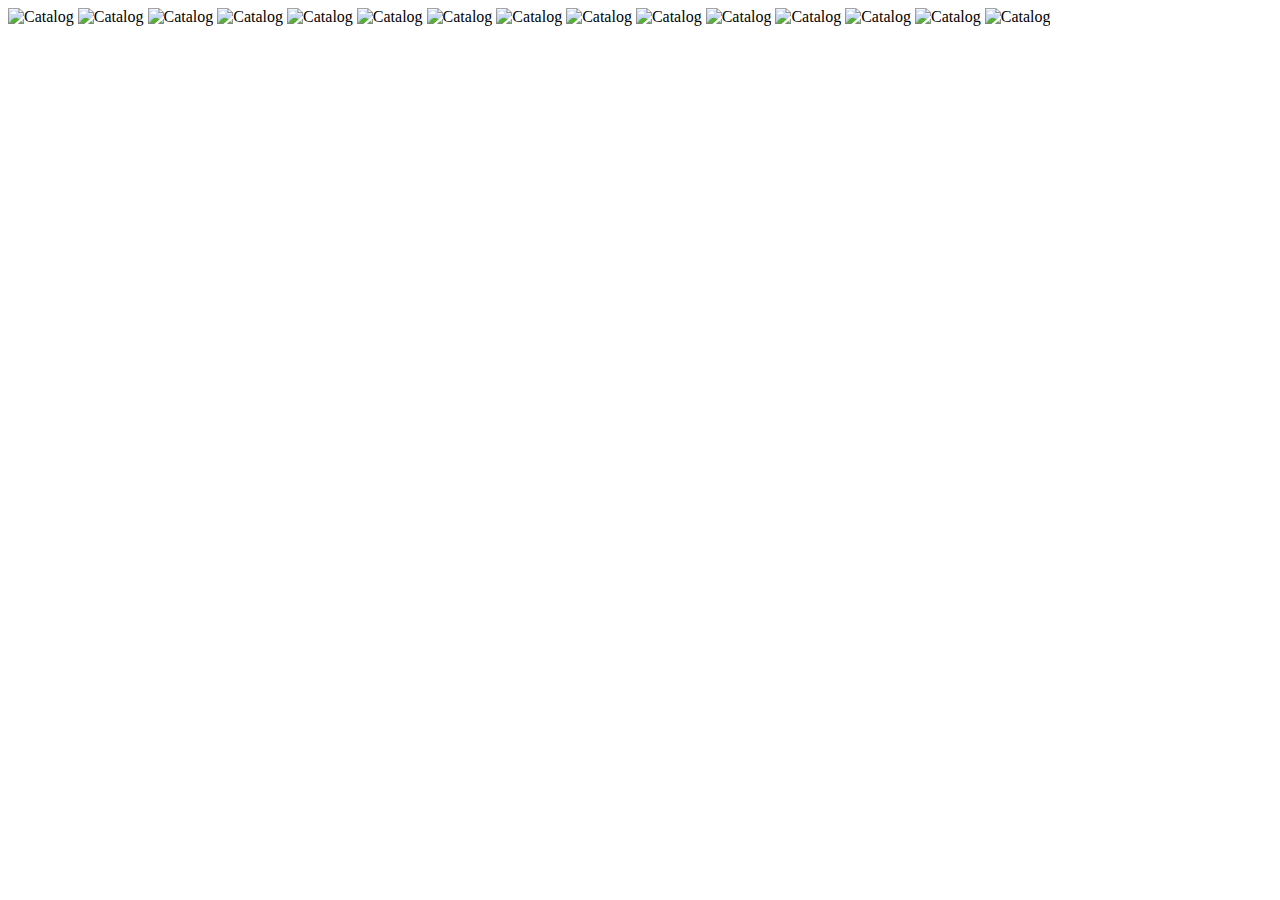
==== ChannyArt.html @ e6539fee "Add files via upload" ====
<!DOCTYPE html>
<html lang="en">
<head>
    <meta charset="UTF-8">
    <title>Channy Art</title>
</head>
<body>
    <img src="/Channy/Capture.jfif" alt="Catalog" style="width:1250px;height:600px;">
    <img src="/Channy/2.jfif" alt="Catalog" style="width:1250px;height:1500px;">
    <img src="/Channy/3.jfif" alt="Catalog" style="width:1250px;height:1500px;">
    <img src="/Channy/4.jfif" alt="Catalog" style="width:1250px;height:1500px;">
    <img src="/Channy/5.jfif" alt="Catalog" style="width:1250px;height:1500px;">
    <img src="/Channy/6.jfif" alt="Catalog" style="width:1250px;height:1500px;">
    <img src="/Channy/7.jfif" alt="Catalog" style="width:1250px;height:1500px;">
    <img src="/Channy/8.jfif" alt="Catalog" style="width:1250px;height:1500px;">
    <img src="/Channy/9.jfif" alt="Catalog" style="width:1250px;height:1500px;">
    <img src="/Channy/10.jfif" alt="Catalog" style="width:1250px;height:1500px;">
    <img src="/Channy/11.jfif" alt="Catalog" style="width:1250px;height:1500px;">
    <img src="/Channy/12.jfif" alt="Catalog" style="width:1250px;height:1500px;">
    <img src="/Channy/13.jfif" alt="Catalog" style="width:1250px;height:1500px;">
    <img src="/Channy/14.jfif" alt="Catalog" style="width:1250px;height:1500px;">
    <img src="/Channy/15.jfif" alt="Catalog" style="width:1250px;height:1500px;">
</body>
</html>
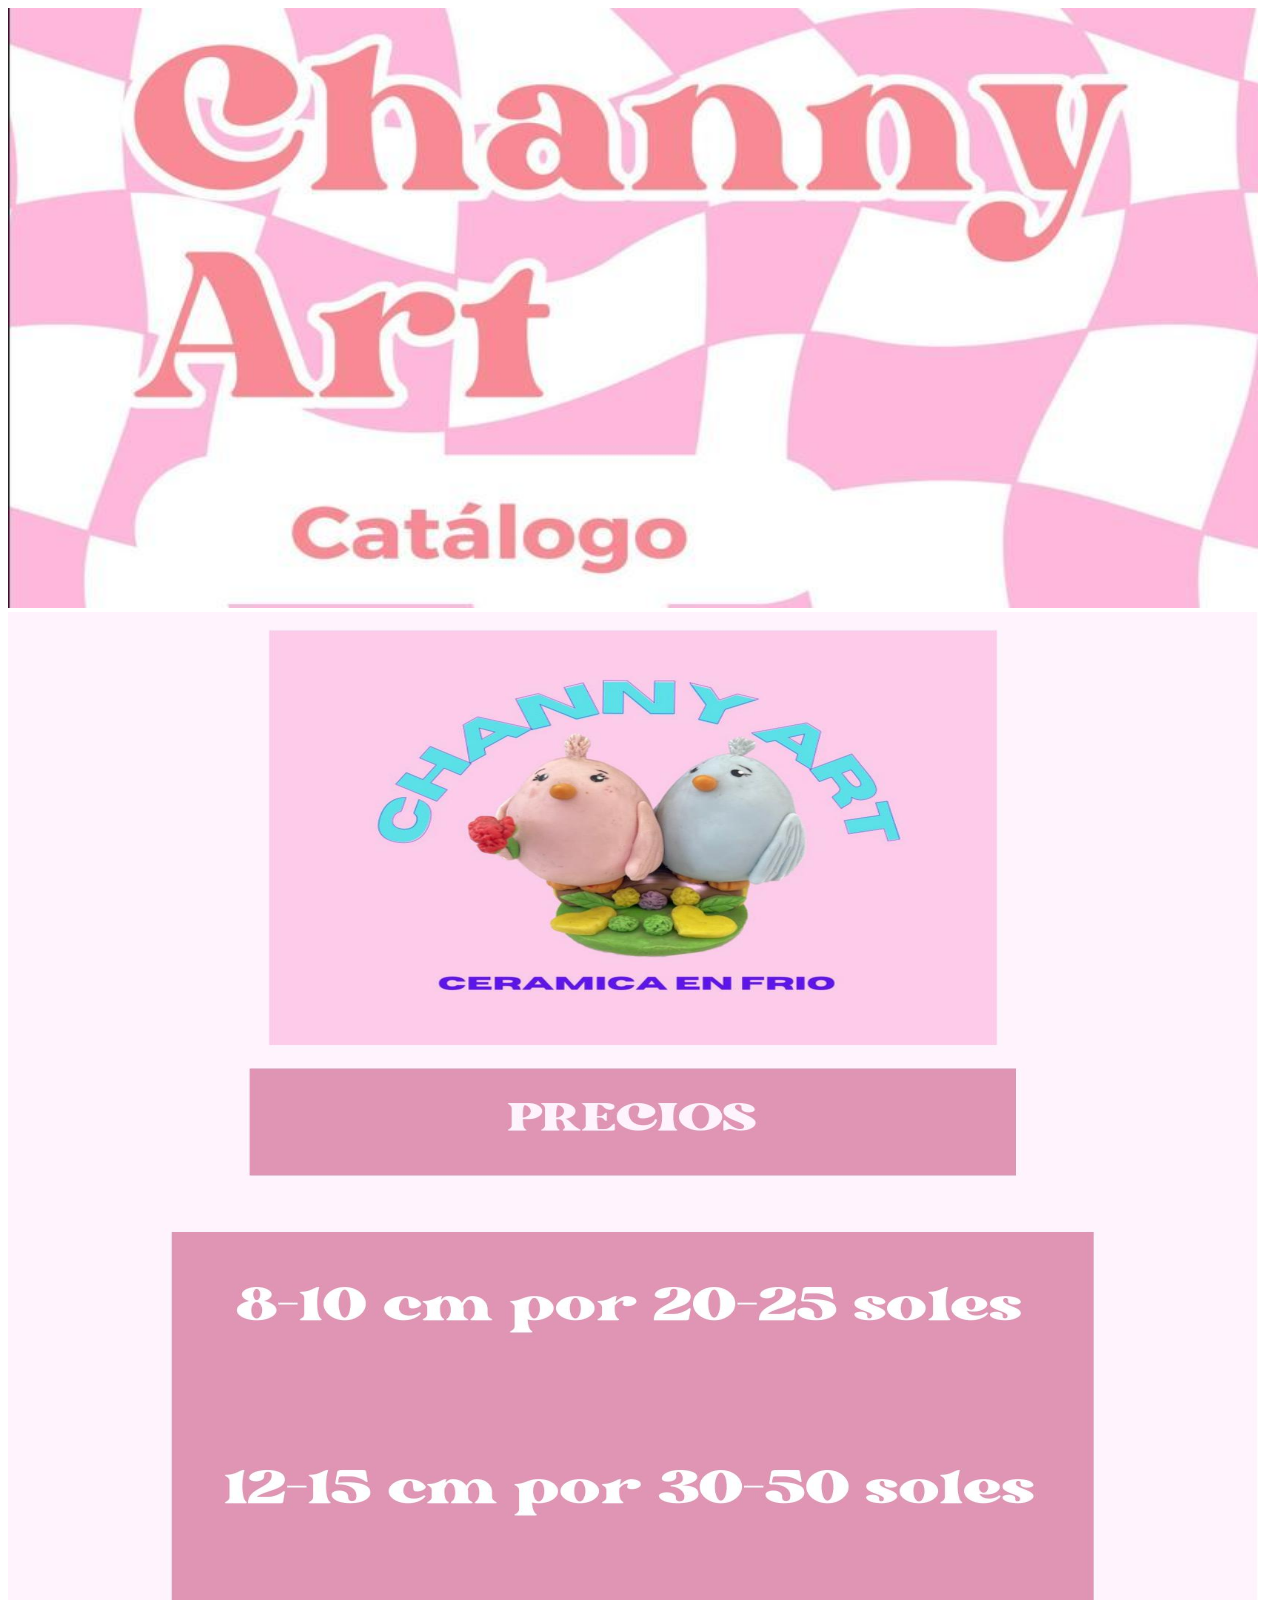
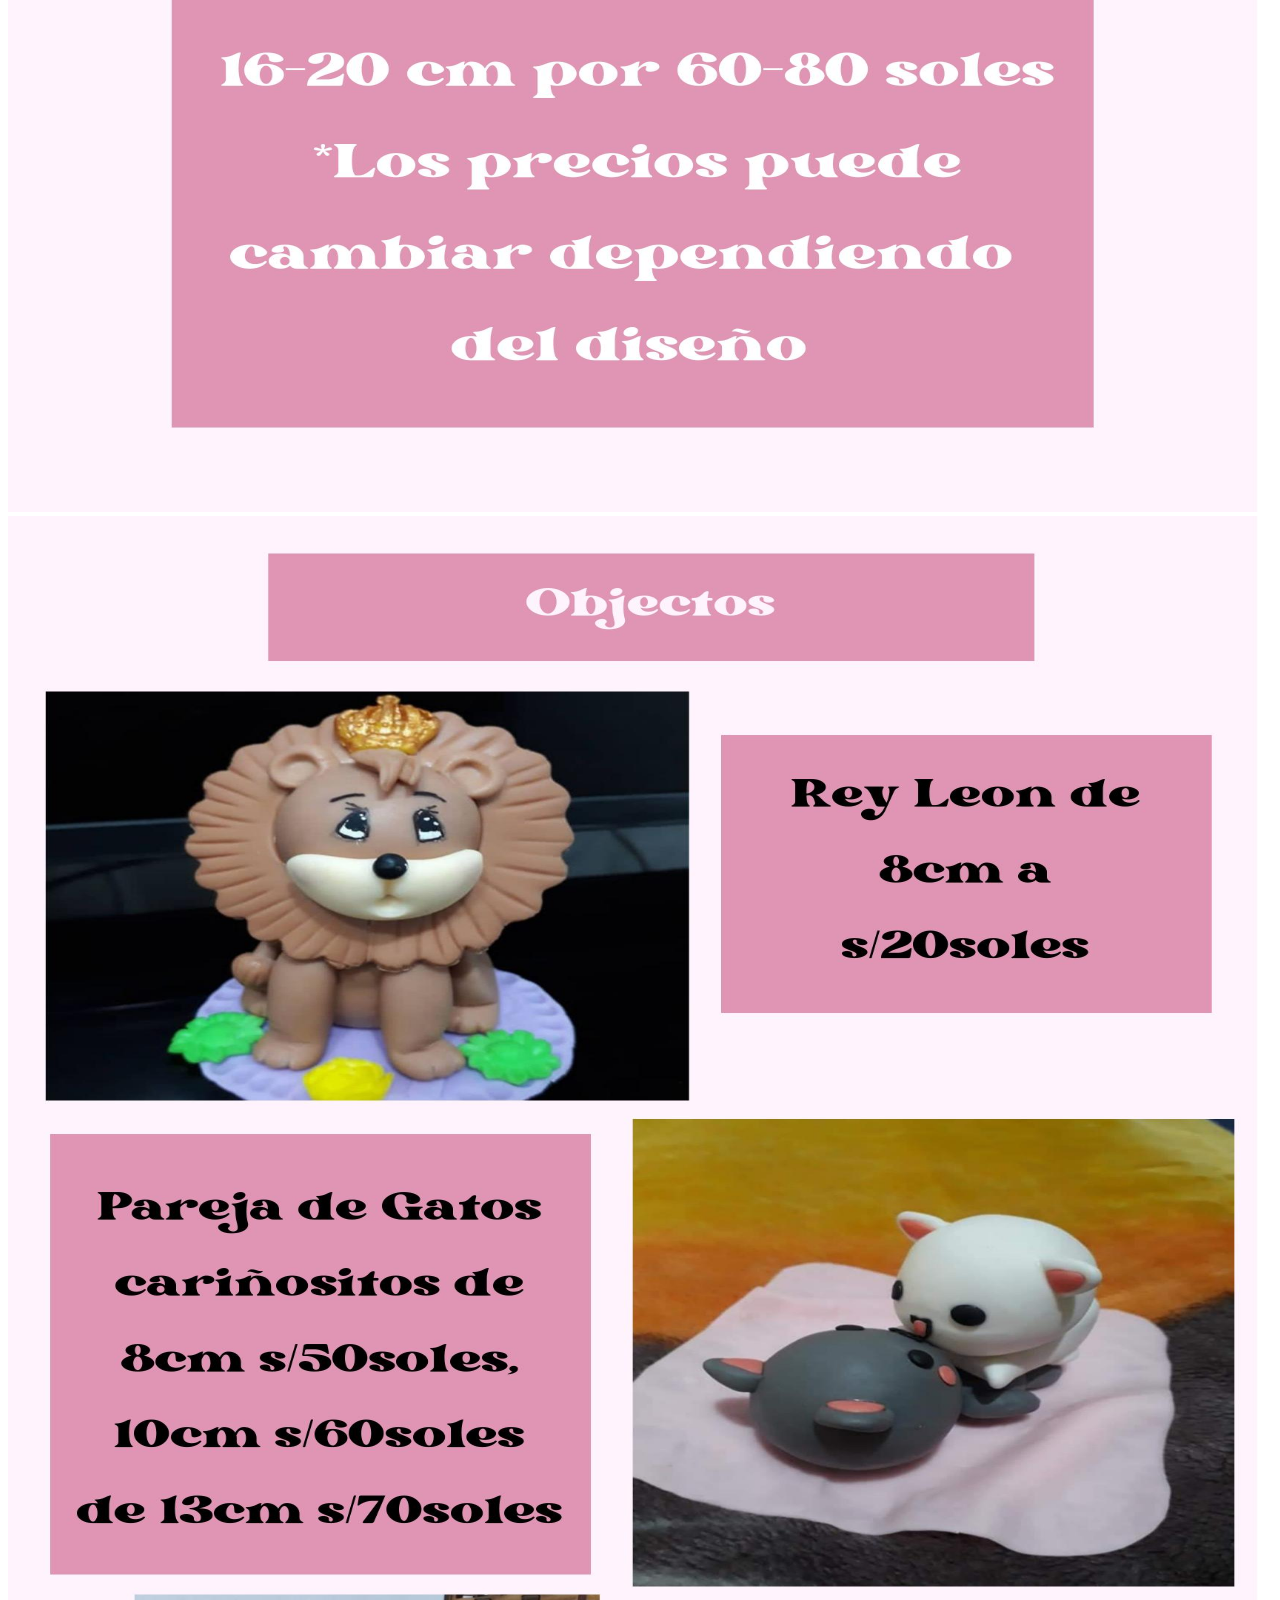
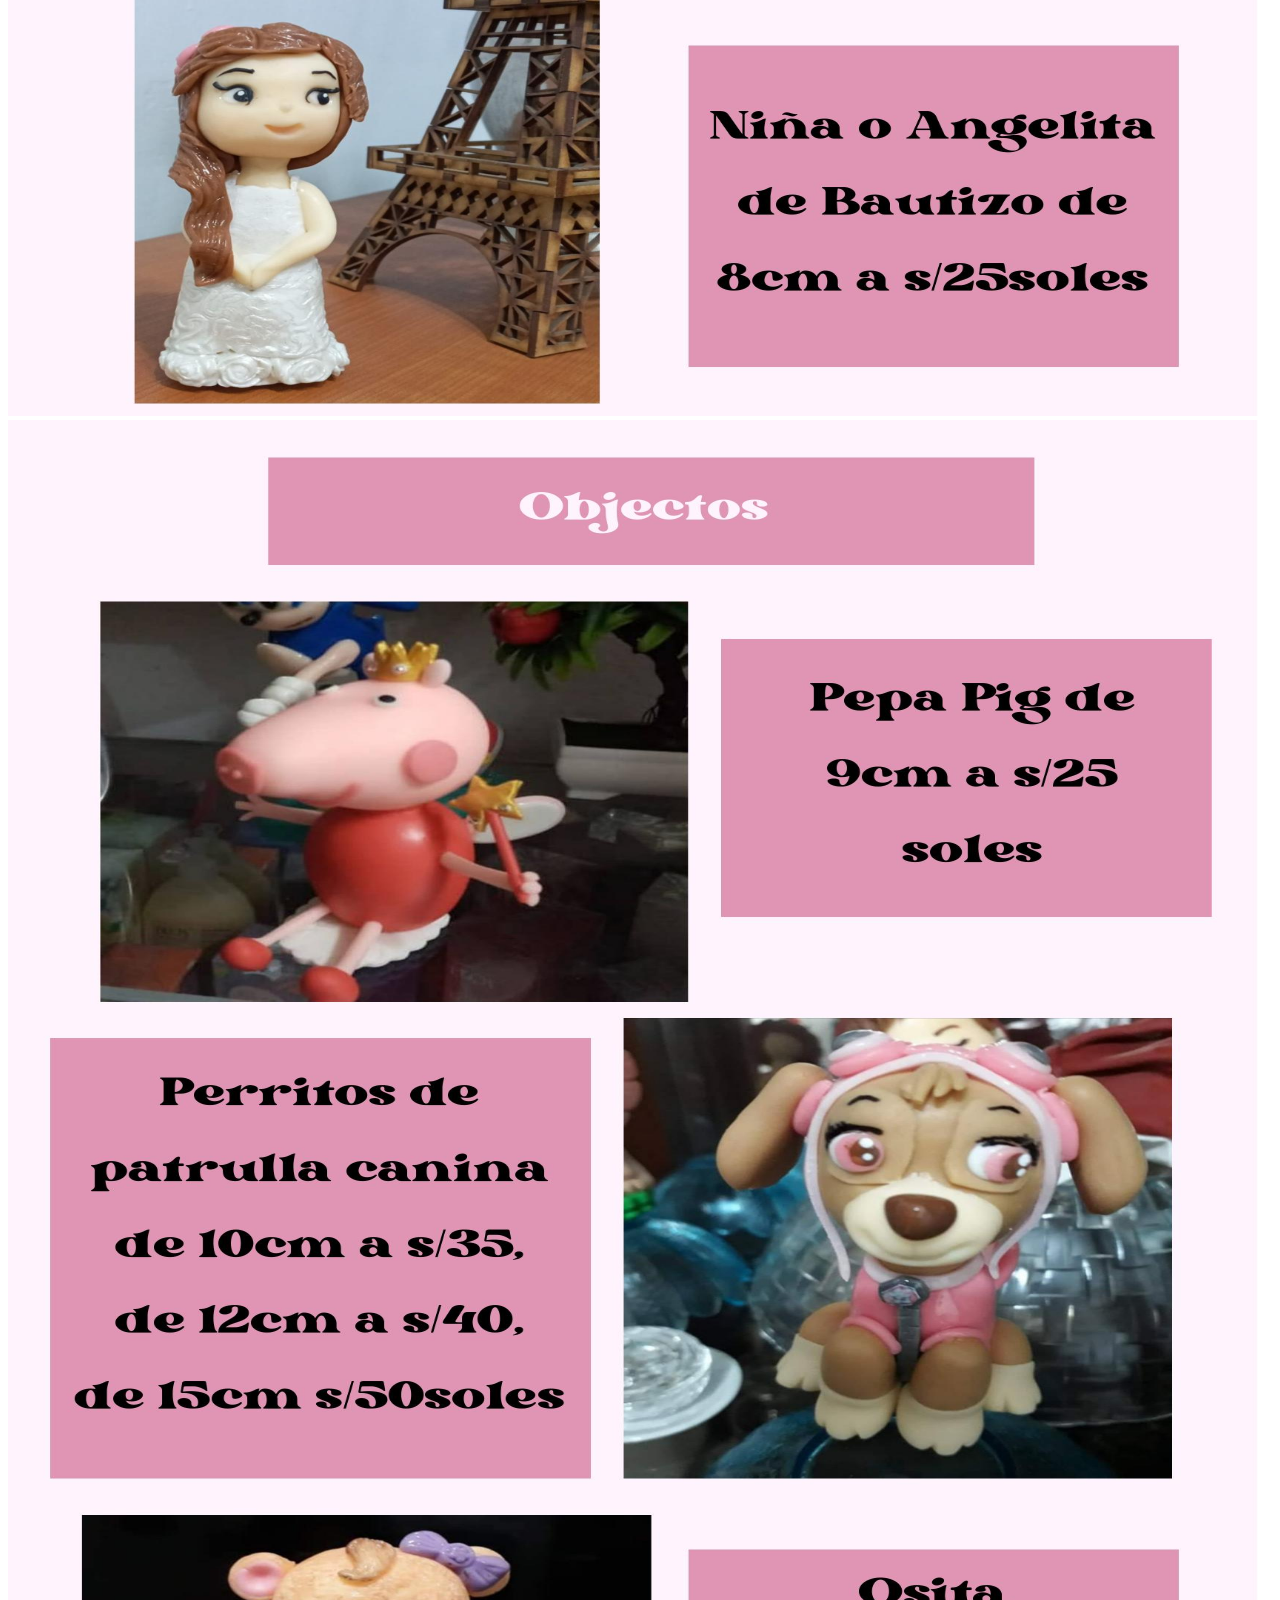
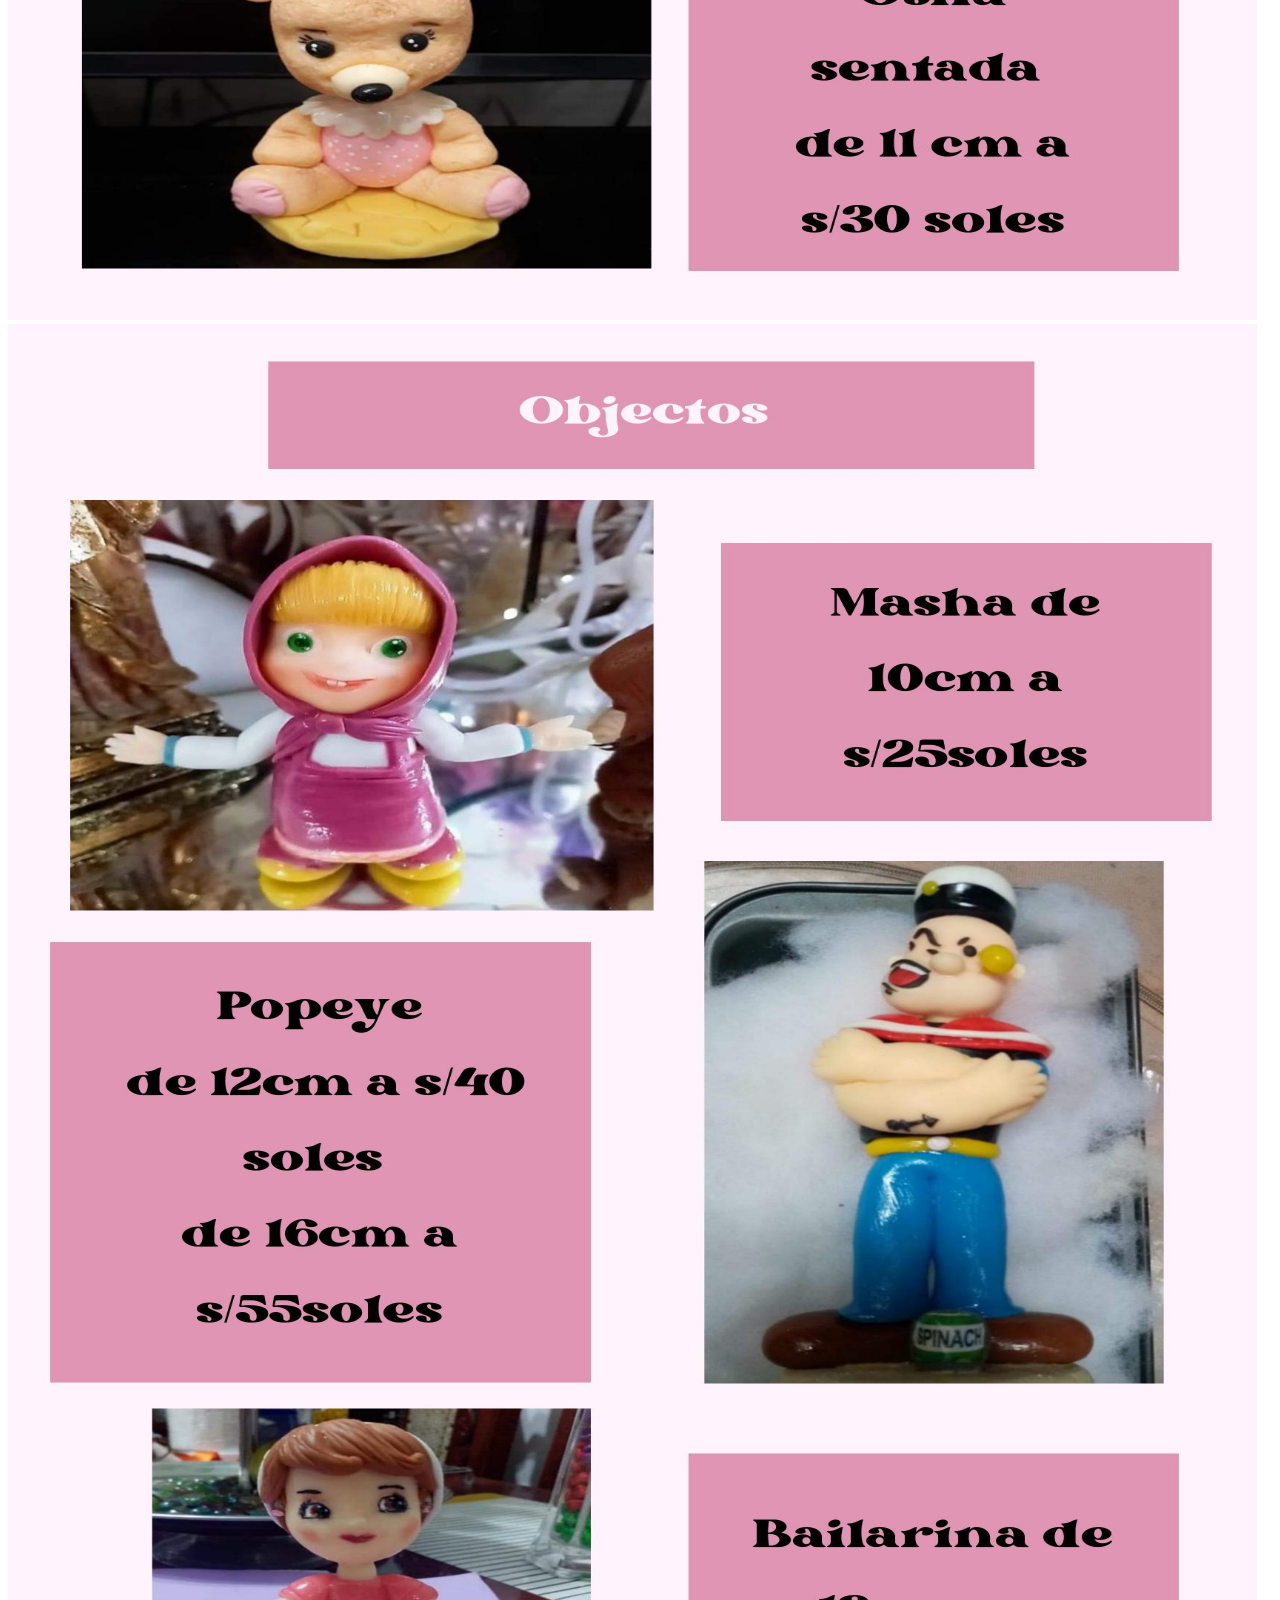
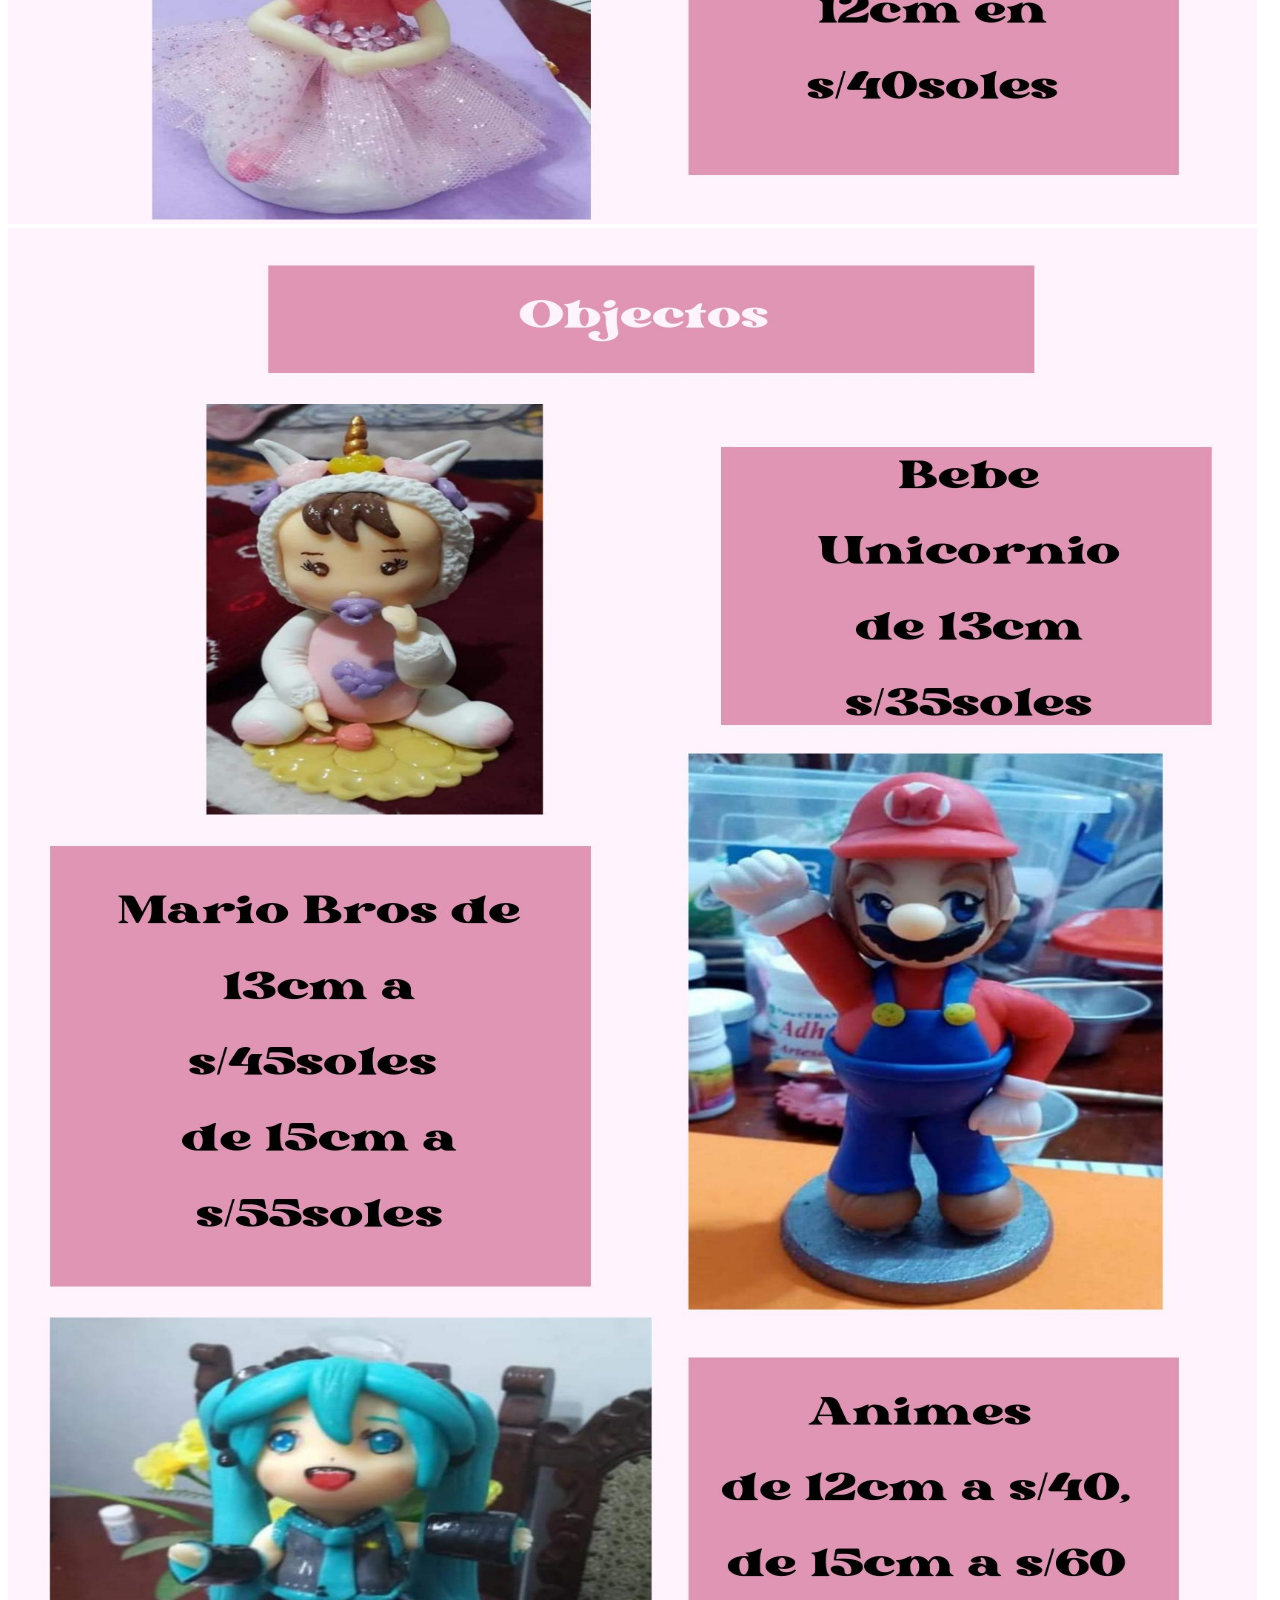
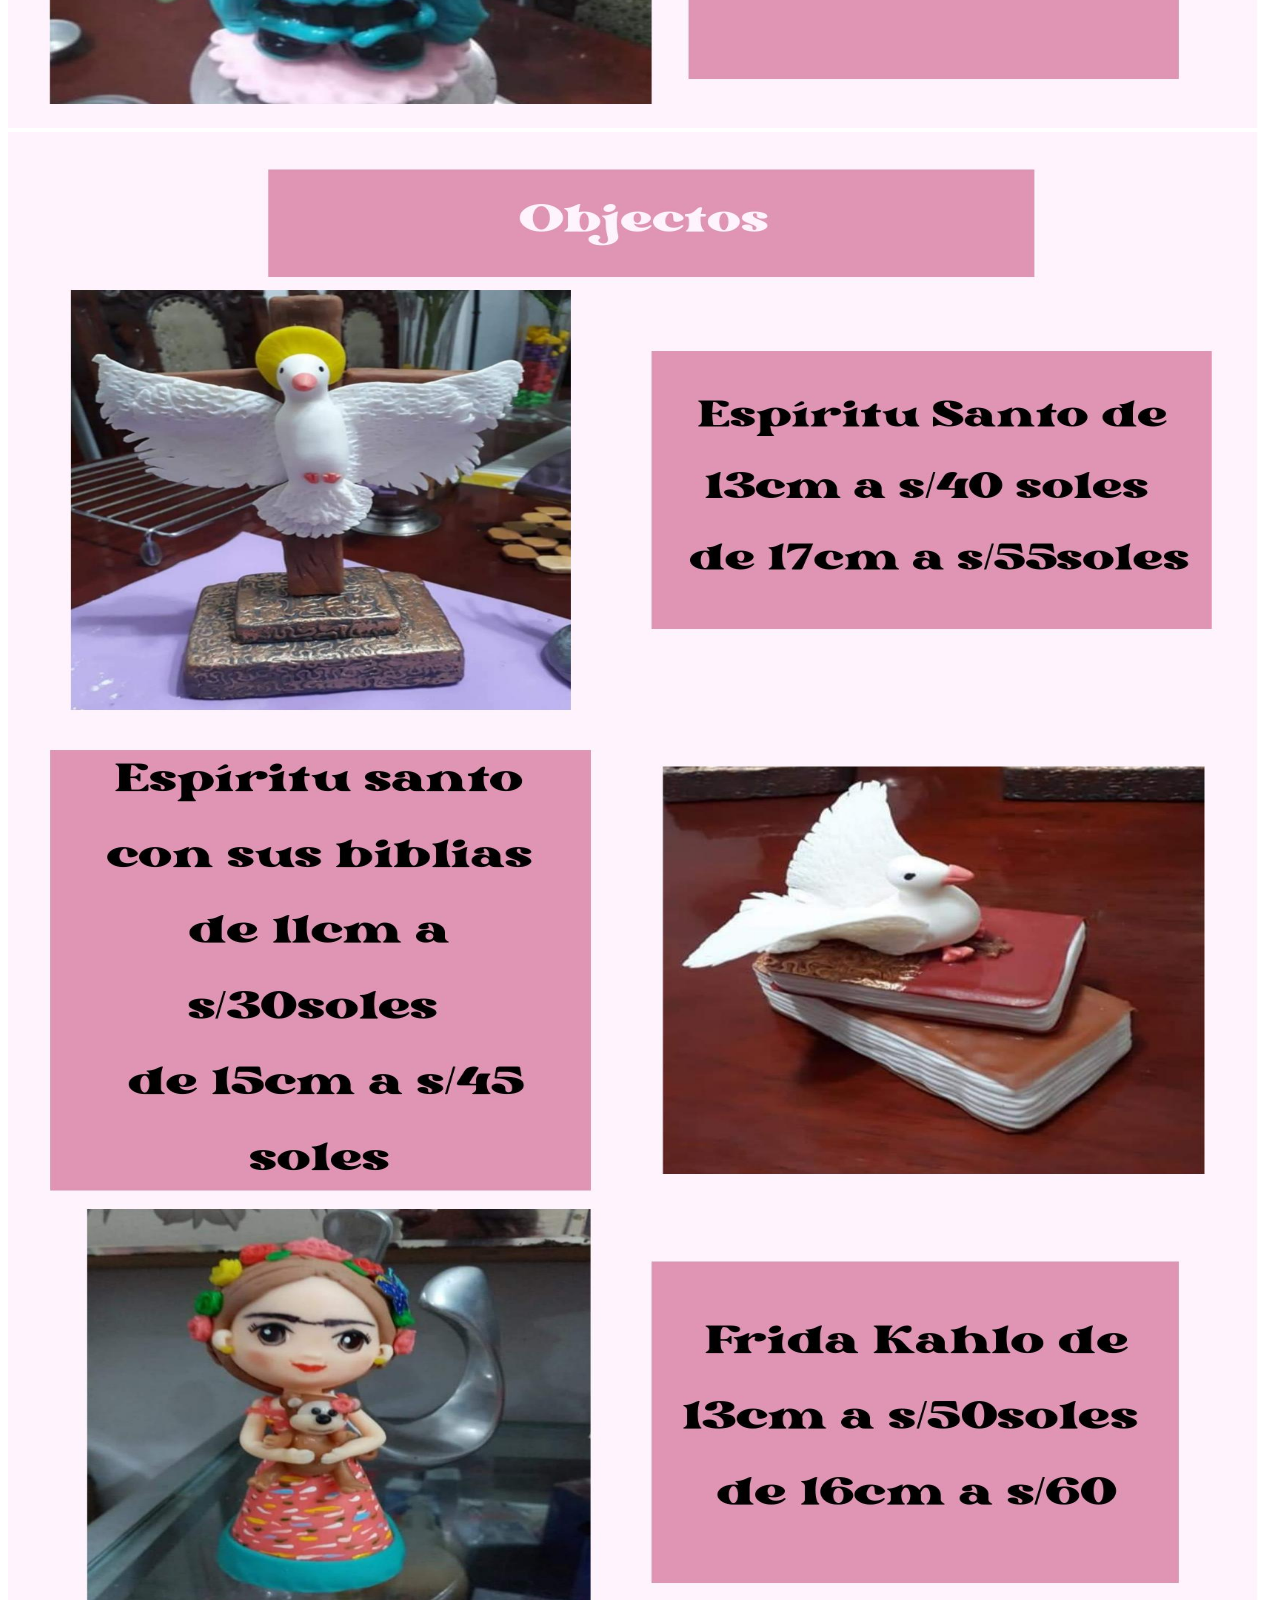
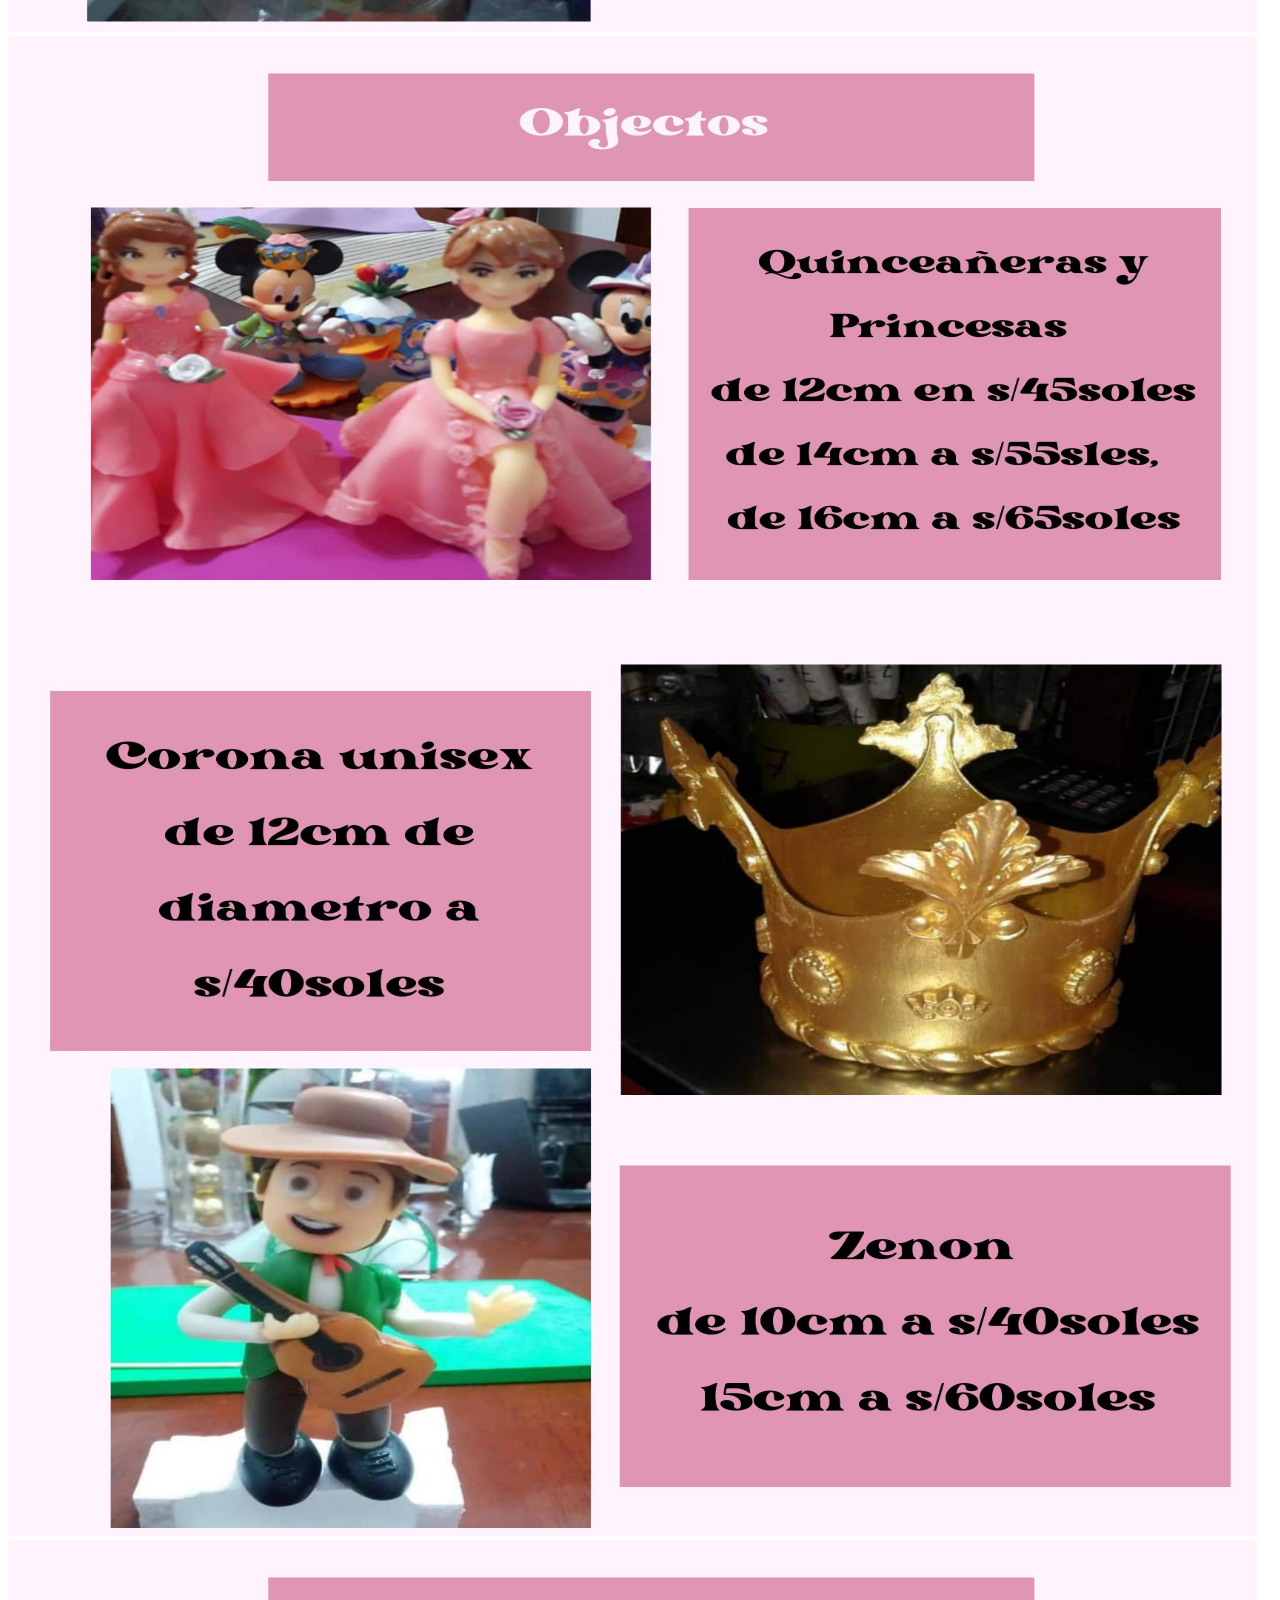
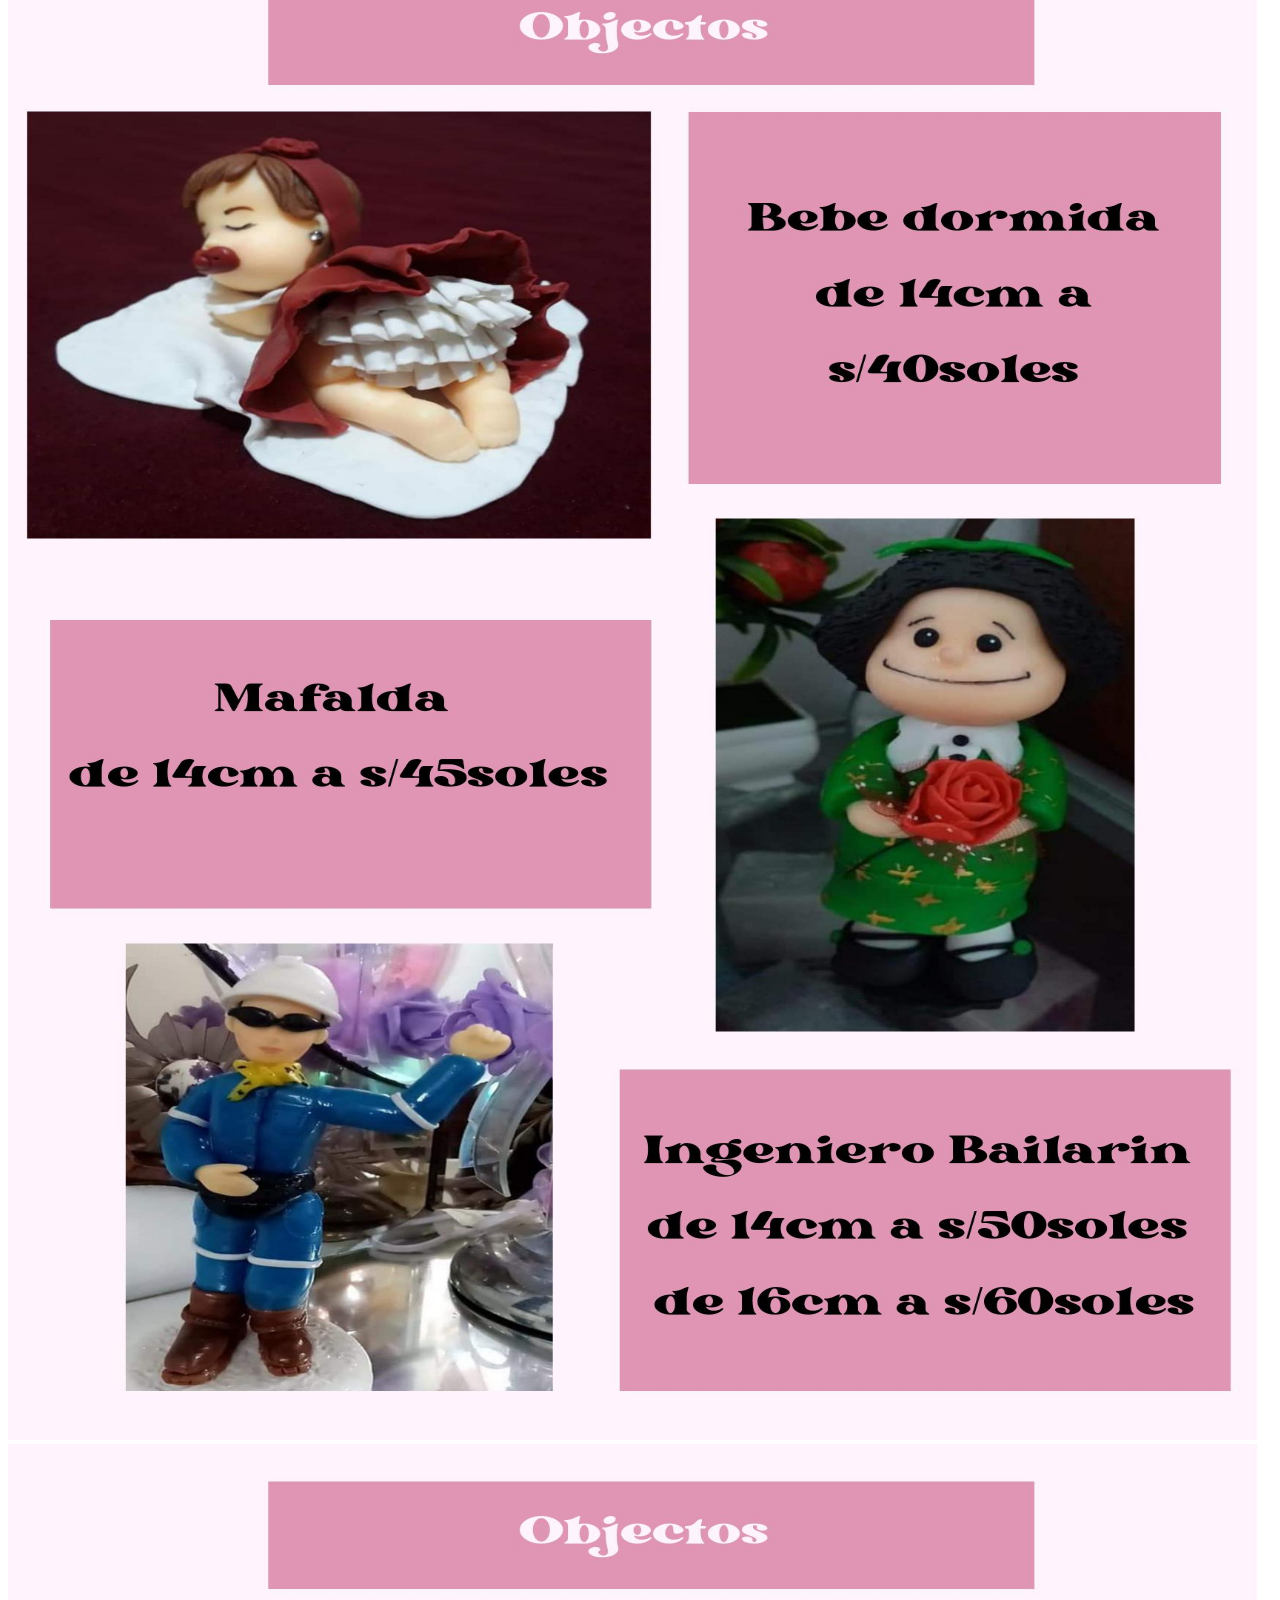
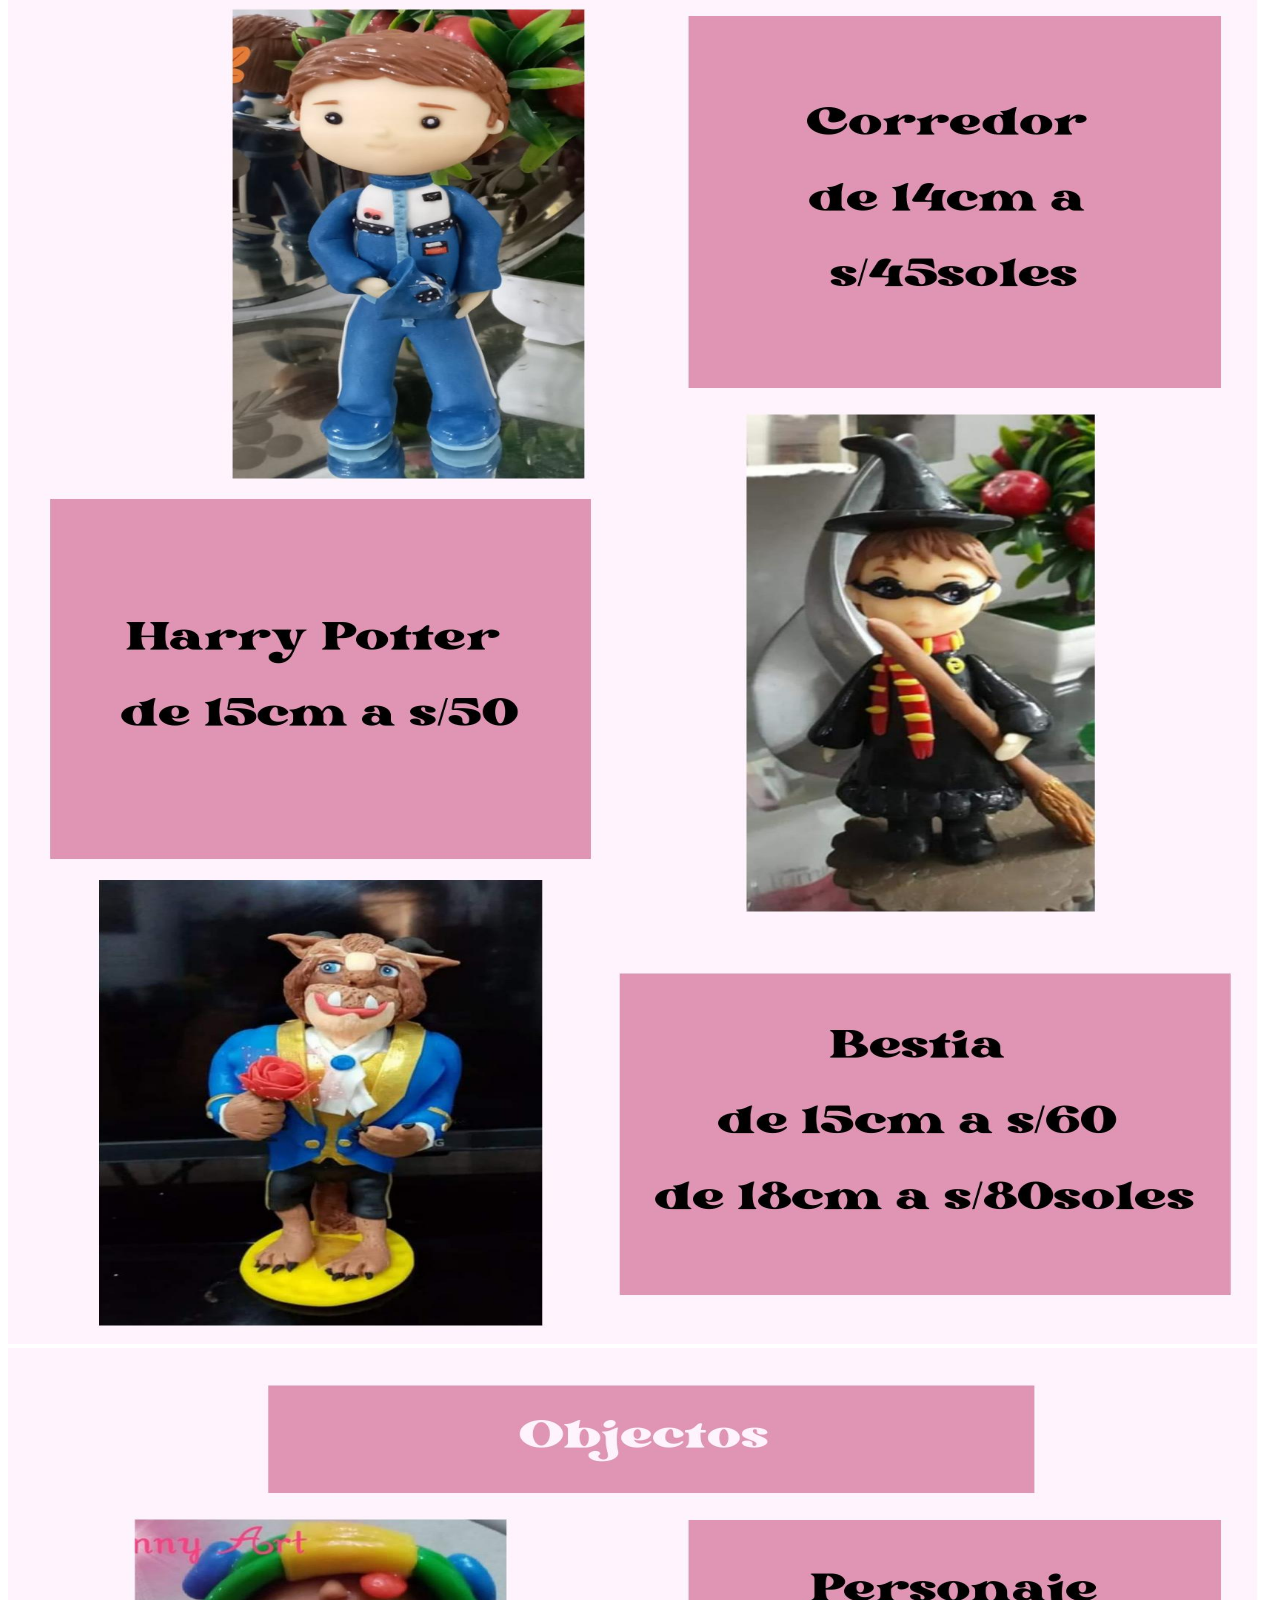
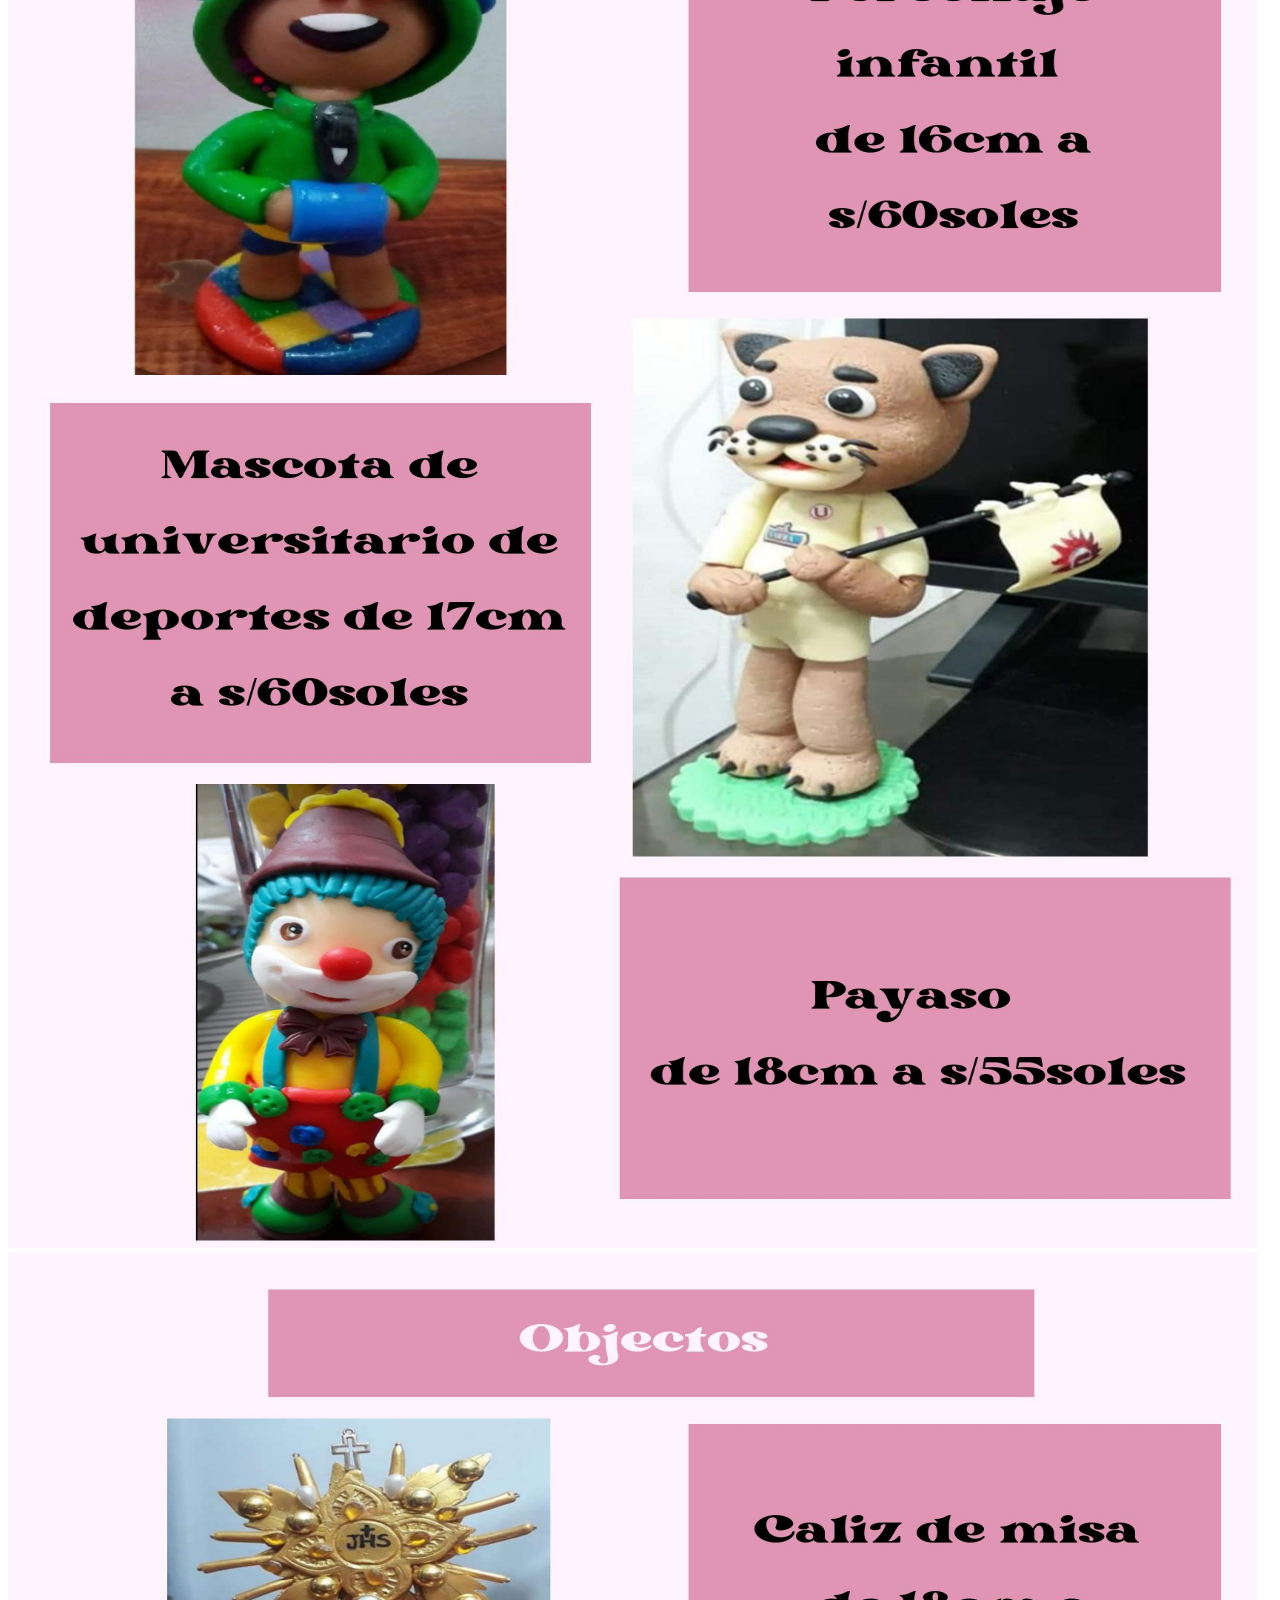
==== commit 59341712: "Update ChannyArt.html" ====
--- a/ChannyArt.html
+++ b/ChannyArt.html
@@ -5,20 +5,20 @@
     <title>Channy Art</title>
 </head>
 <body>
-    <img src="/Channy/Capture.jfif" alt="Catalog" style="width:1250px;height:600px;">
-    <img src="/Channy/2.jfif" alt="Catalog" style="width:1250px;height:1500px;">
-    <img src="/Channy/3.jfif" alt="Catalog" style="width:1250px;height:1500px;">
-    <img src="/Channy/4.jfif" alt="Catalog" style="width:1250px;height:1500px;">
-    <img src="/Channy/5.jfif" alt="Catalog" style="width:1250px;height:1500px;">
-    <img src="/Channy/6.jfif" alt="Catalog" style="width:1250px;height:1500px;">
-    <img src="/Channy/7.jfif" alt="Catalog" style="width:1250px;height:1500px;">
-    <img src="/Channy/8.jfif" alt="Catalog" style="width:1250px;height:1500px;">
-    <img src="/Channy/9.jfif" alt="Catalog" style="width:1250px;height:1500px;">
-    <img src="/Channy/10.jfif" alt="Catalog" style="width:1250px;height:1500px;">
-    <img src="/Channy/11.jfif" alt="Catalog" style="width:1250px;height:1500px;">
-    <img src="/Channy/12.jfif" alt="Catalog" style="width:1250px;height:1500px;">
-    <img src="/Channy/13.jfif" alt="Catalog" style="width:1250px;height:1500px;">
-    <img src="/Channy/14.jfif" alt="Catalog" style="width:1250px;height:1500px;">
-    <img src="/Channy/15.jfif" alt="Catalog" style="width:1250px;height:1500px;">
+    <img src="/Capture.jfif" alt="Catalog" style="width:1250px;height:600px;">
+    <img src="/2.jfif" alt="Catalog" style="width:1250px;height:1500px;">
+    <img src="/3.jfif" alt="Catalog" style="width:1250px;height:1500px;">
+    <img src="/4.jfif" alt="Catalog" style="width:1250px;height:1500px;">
+    <img src="/5.jfif" alt="Catalog" style="width:1250px;height:1500px;">
+    <img src="/6.jfif" alt="Catalog" style="width:1250px;height:1500px;">
+    <img src="/7.jfif" alt="Catalog" style="width:1250px;height:1500px;">
+    <img src="/8.jfif" alt="Catalog" style="width:1250px;height:1500px;">
+    <img src="/9.jfif" alt="Catalog" style="width:1250px;height:1500px;">
+    <img src="/10.jfif" alt="Catalog" style="width:1250px;height:1500px;">
+    <img src="/11.jfif" alt="Catalog" style="width:1250px;height:1500px;">
+    <img src="/12.jfif" alt="Catalog" style="width:1250px;height:1500px;">
+    <img src="/13.jfif" alt="Catalog" style="width:1250px;height:1500px;">
+    <img src="/14.jfif" alt="Catalog" style="width:1250px;height:1500px;">
+    <img src="/15.jfif" alt="Catalog" style="width:1250px;height:1500px;">
 </body>
-</html>+</html>
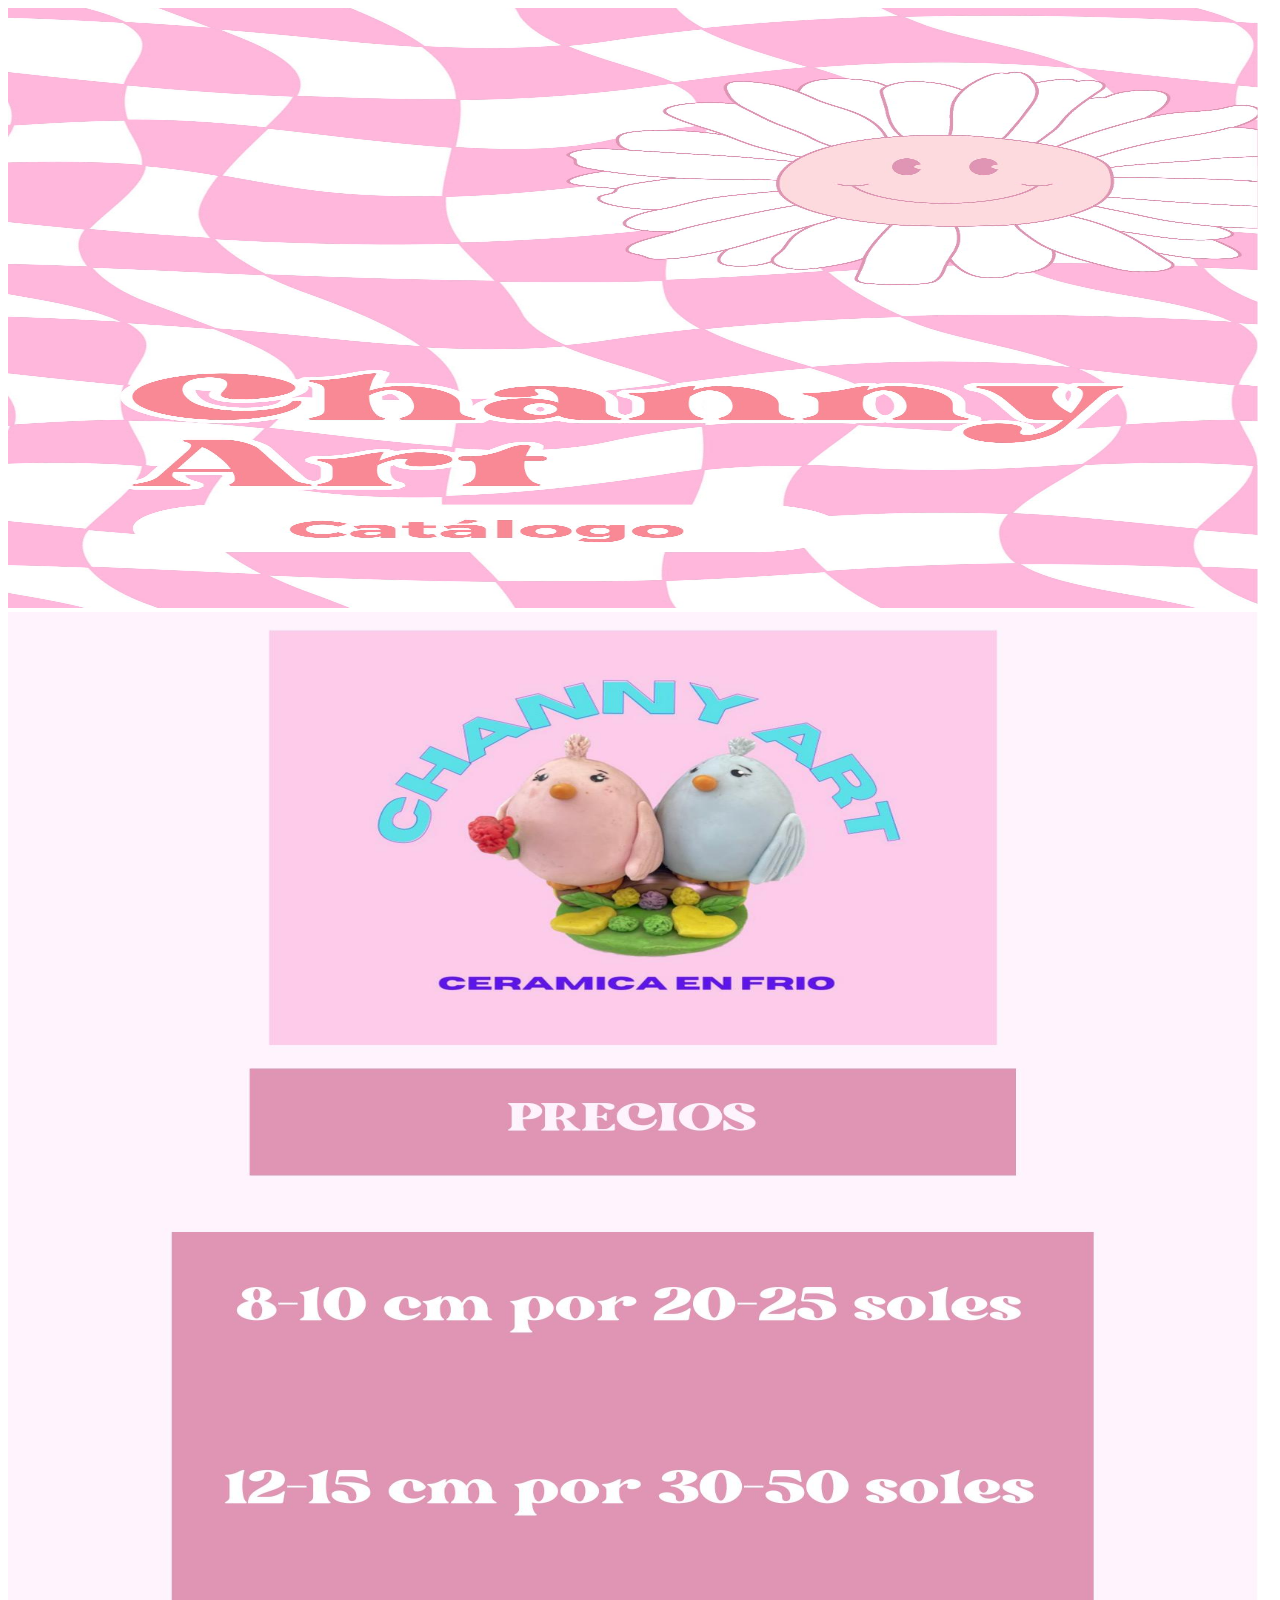
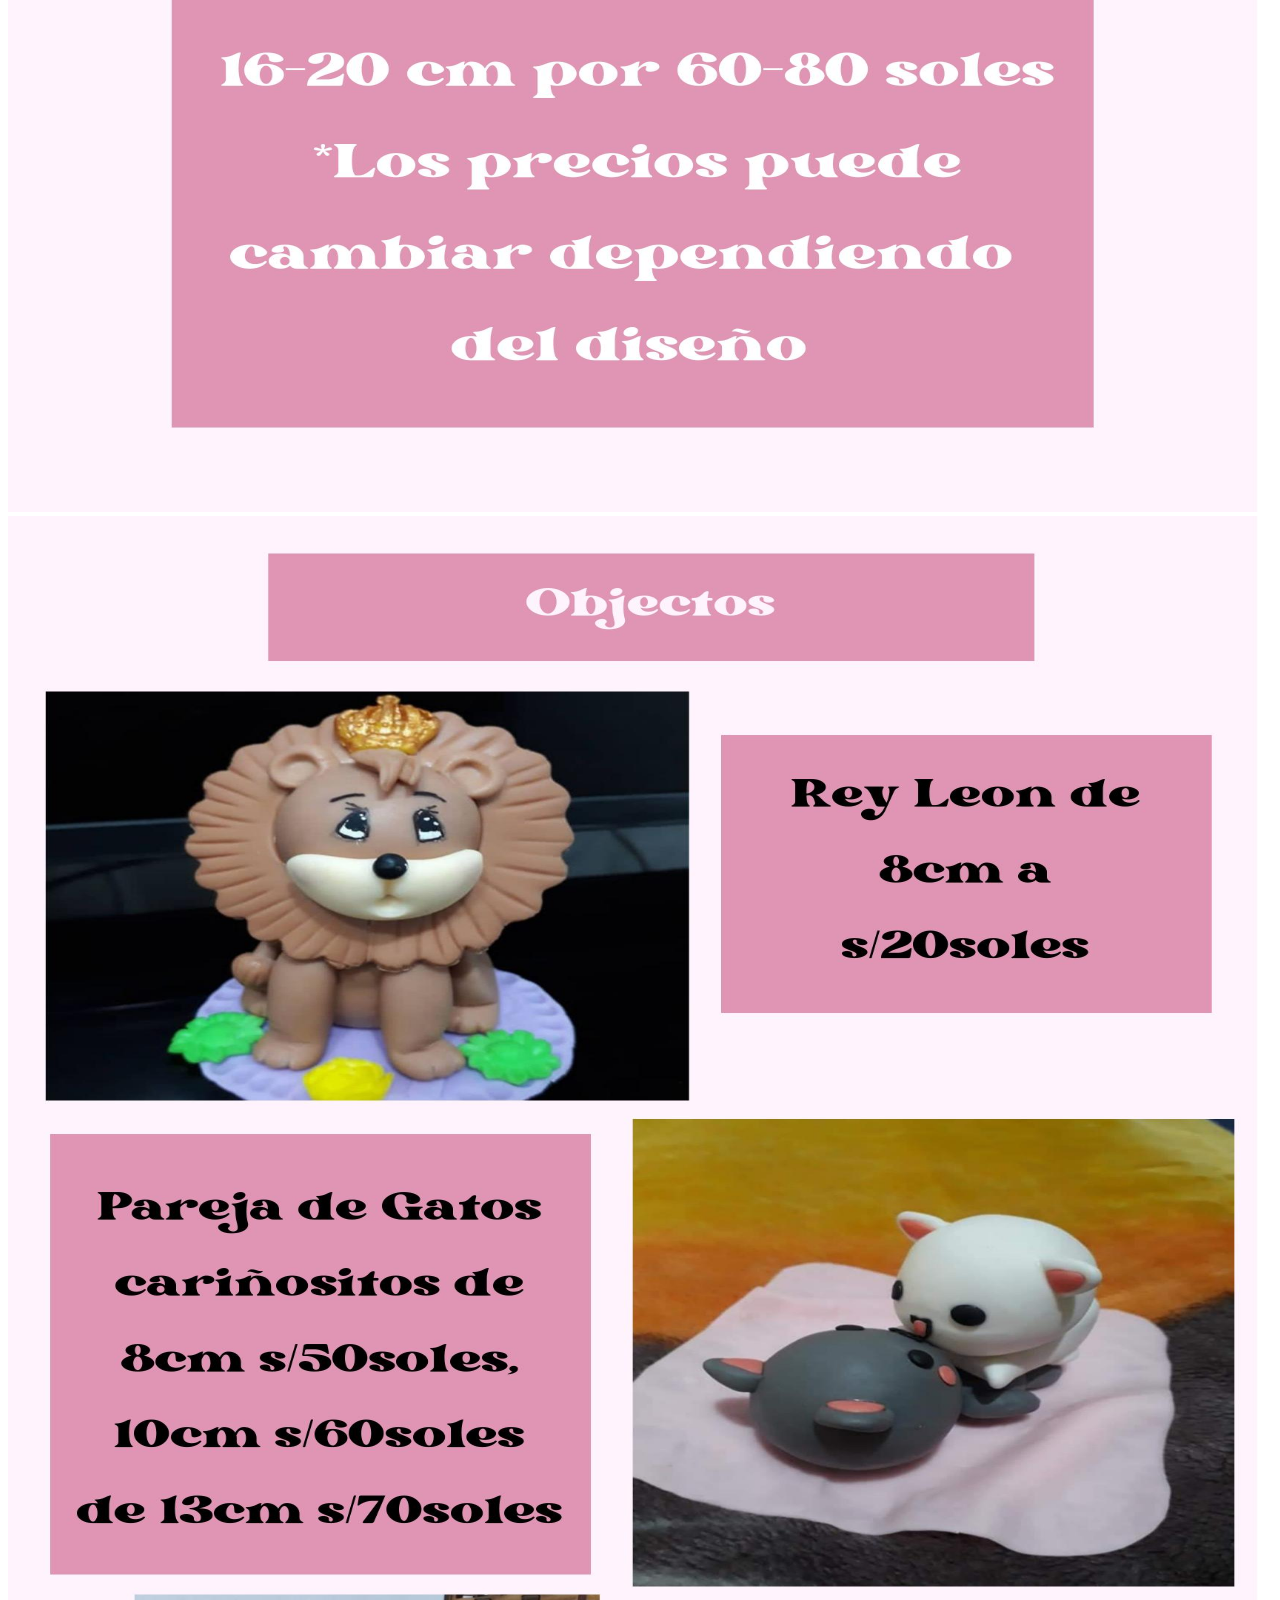
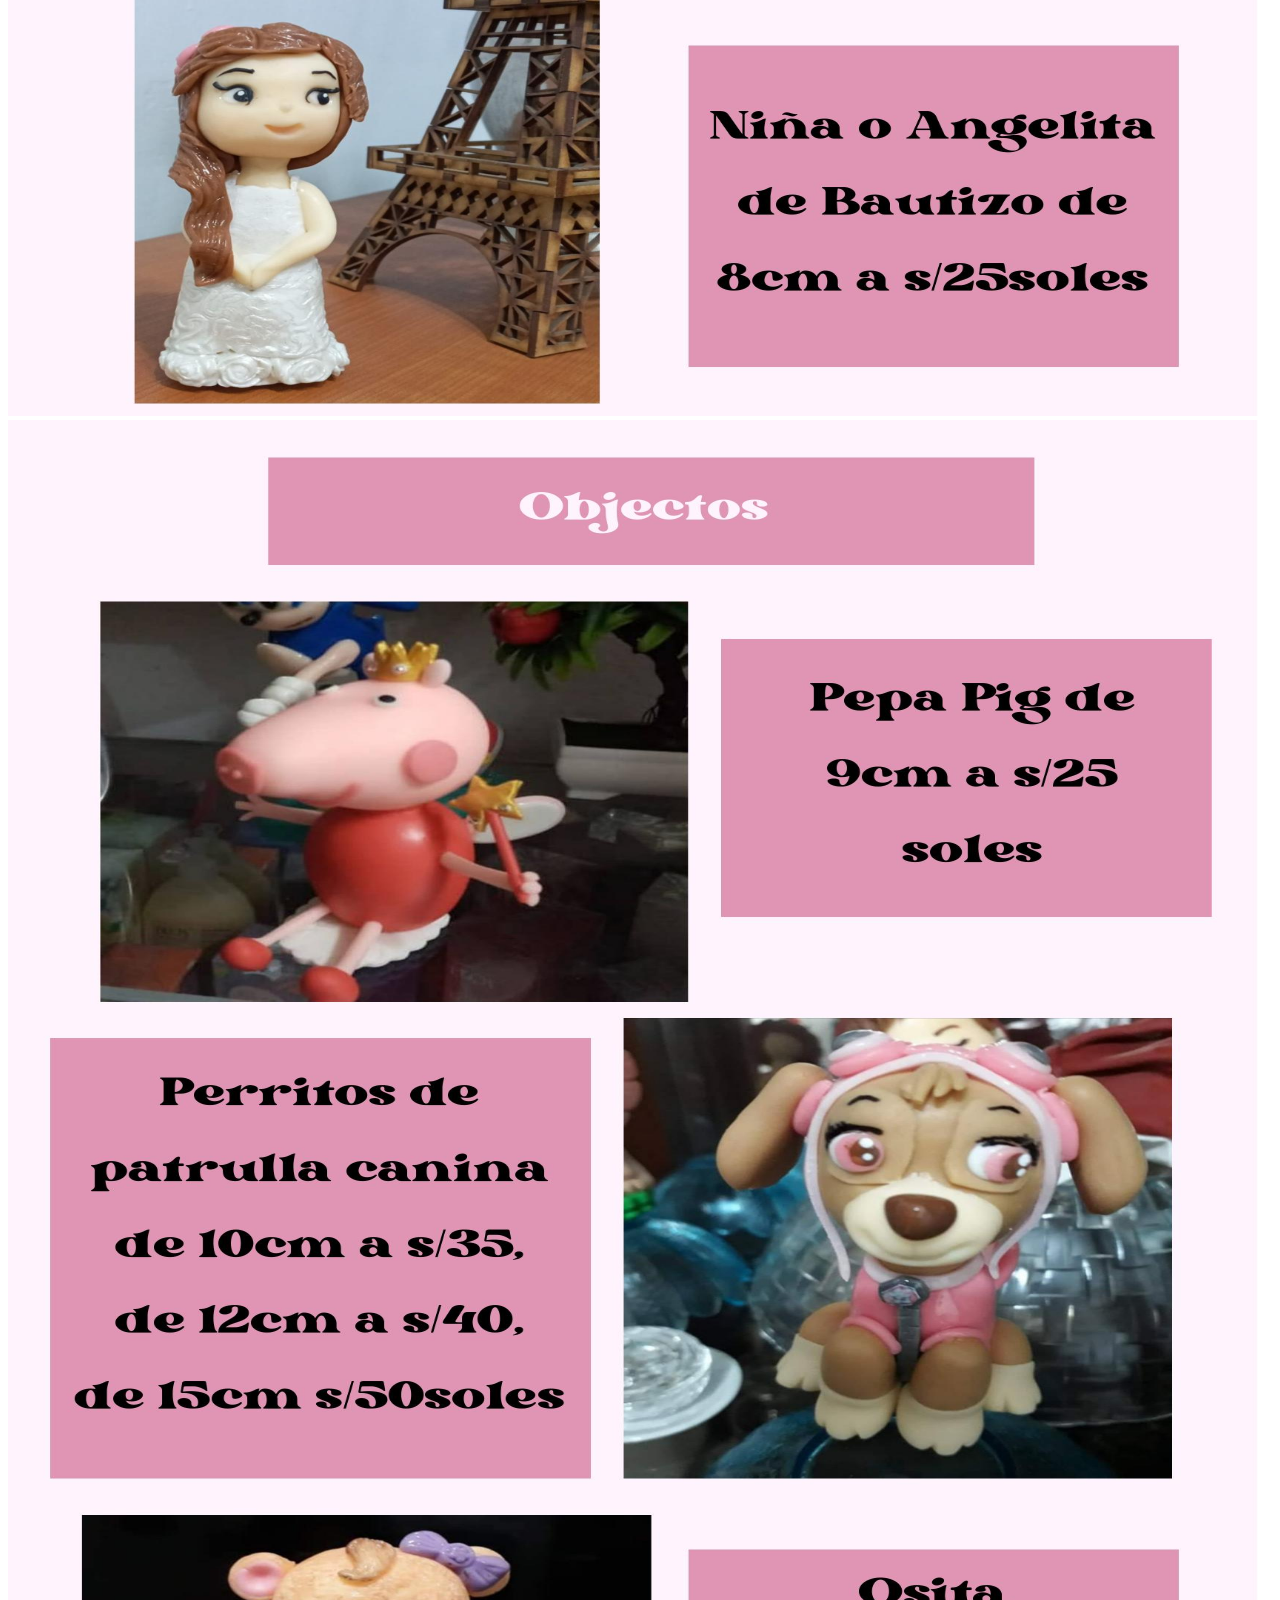
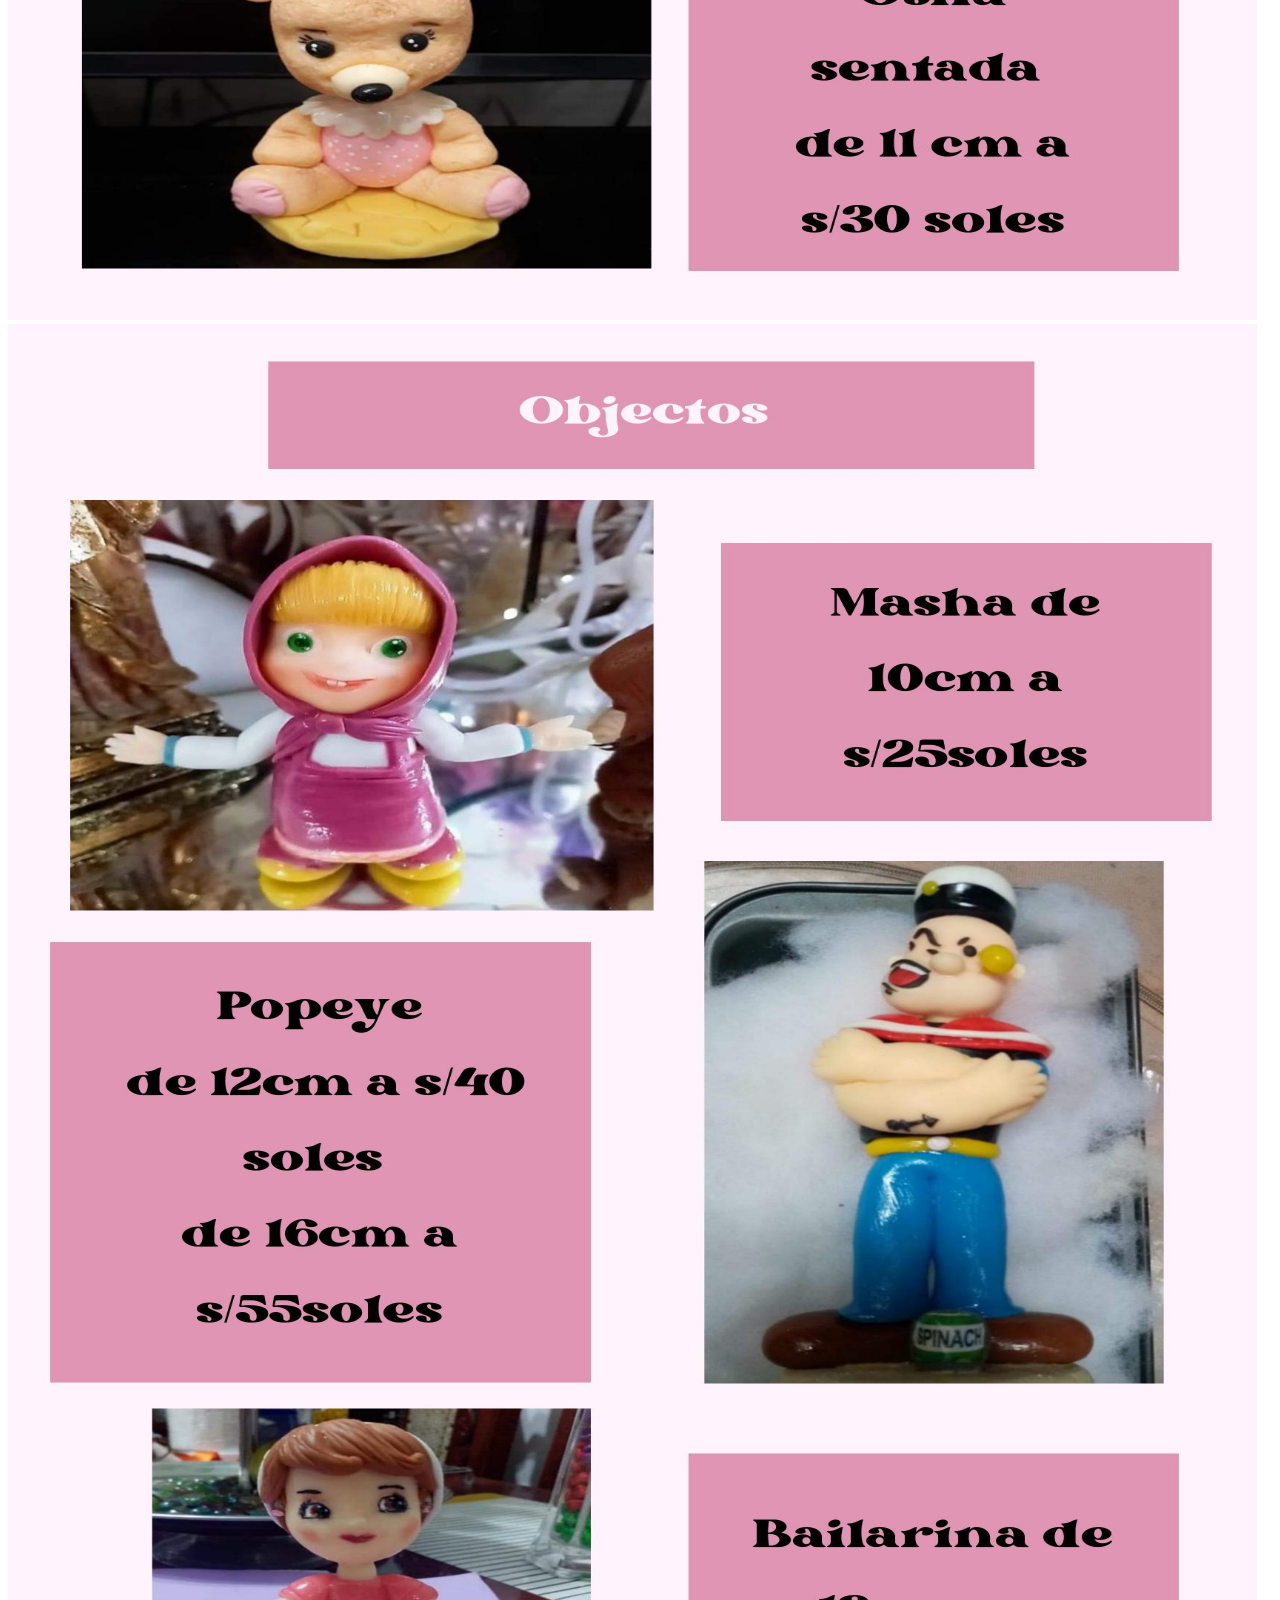
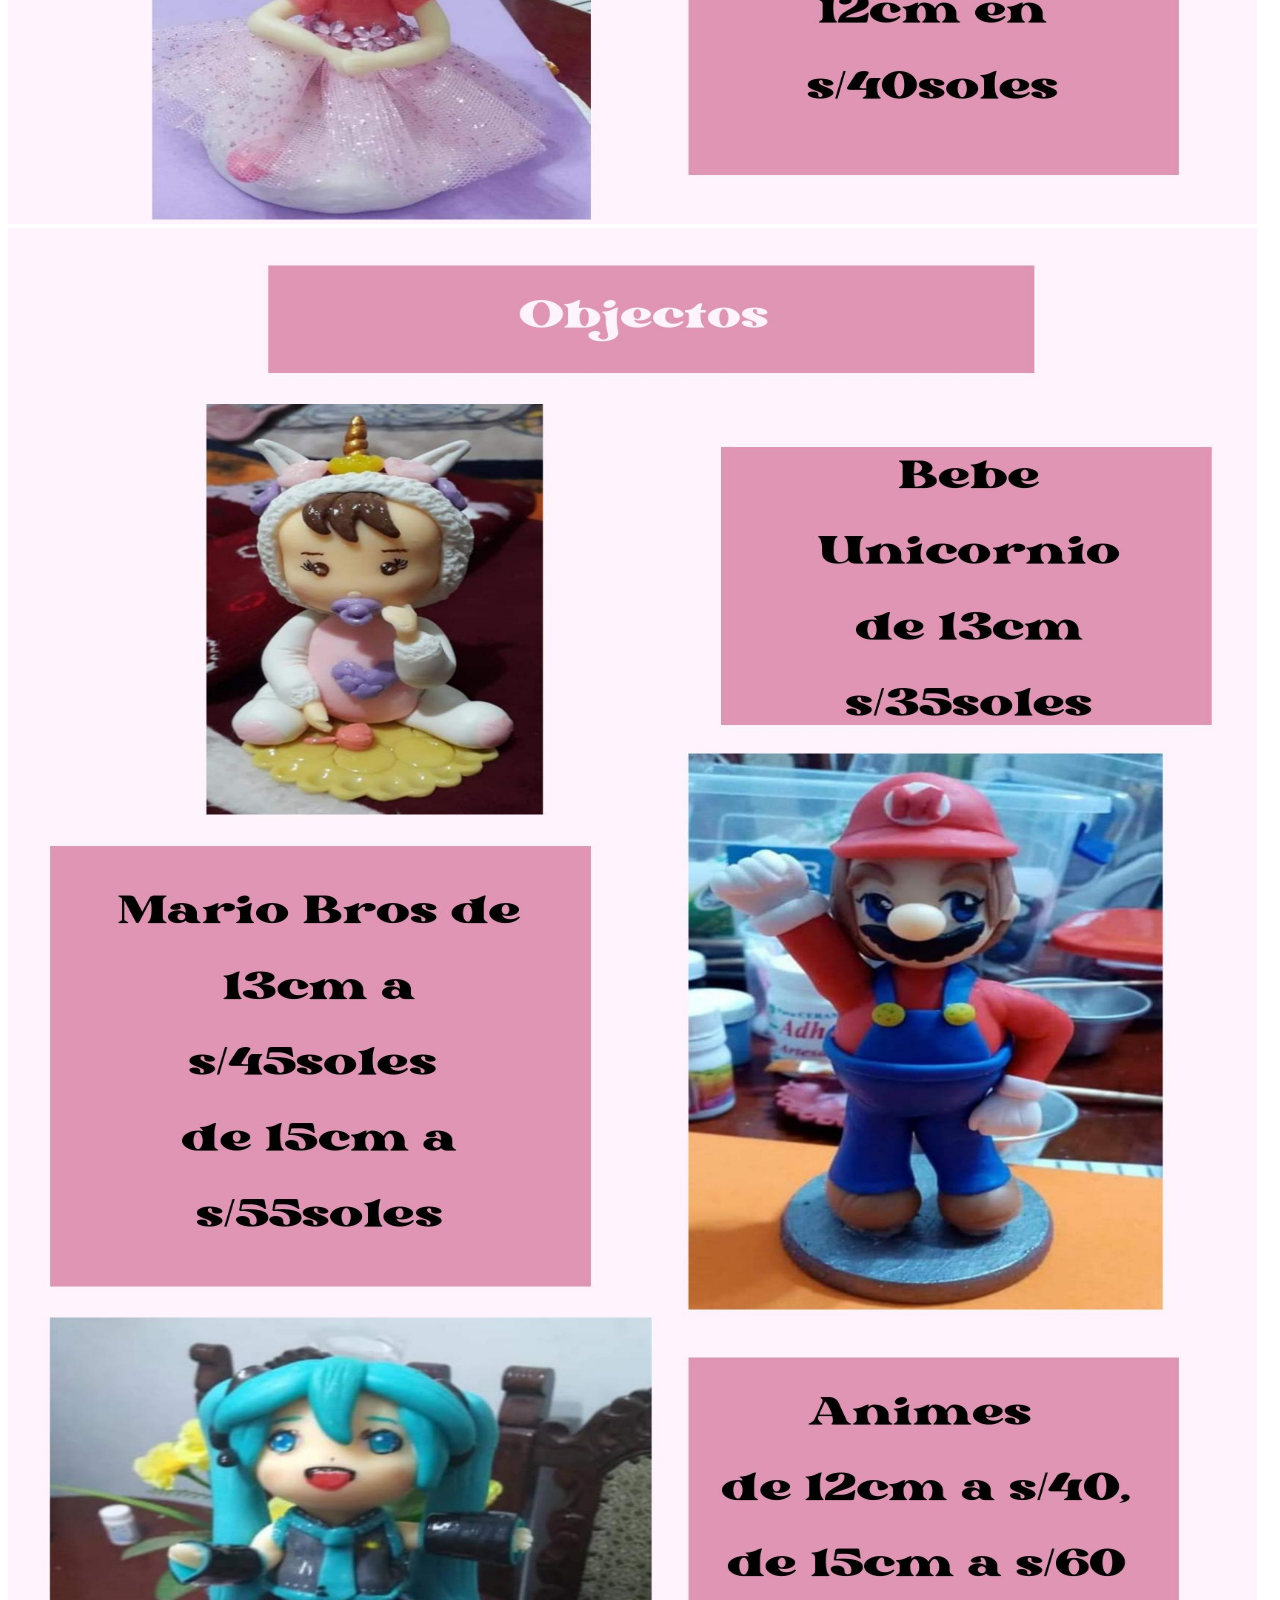
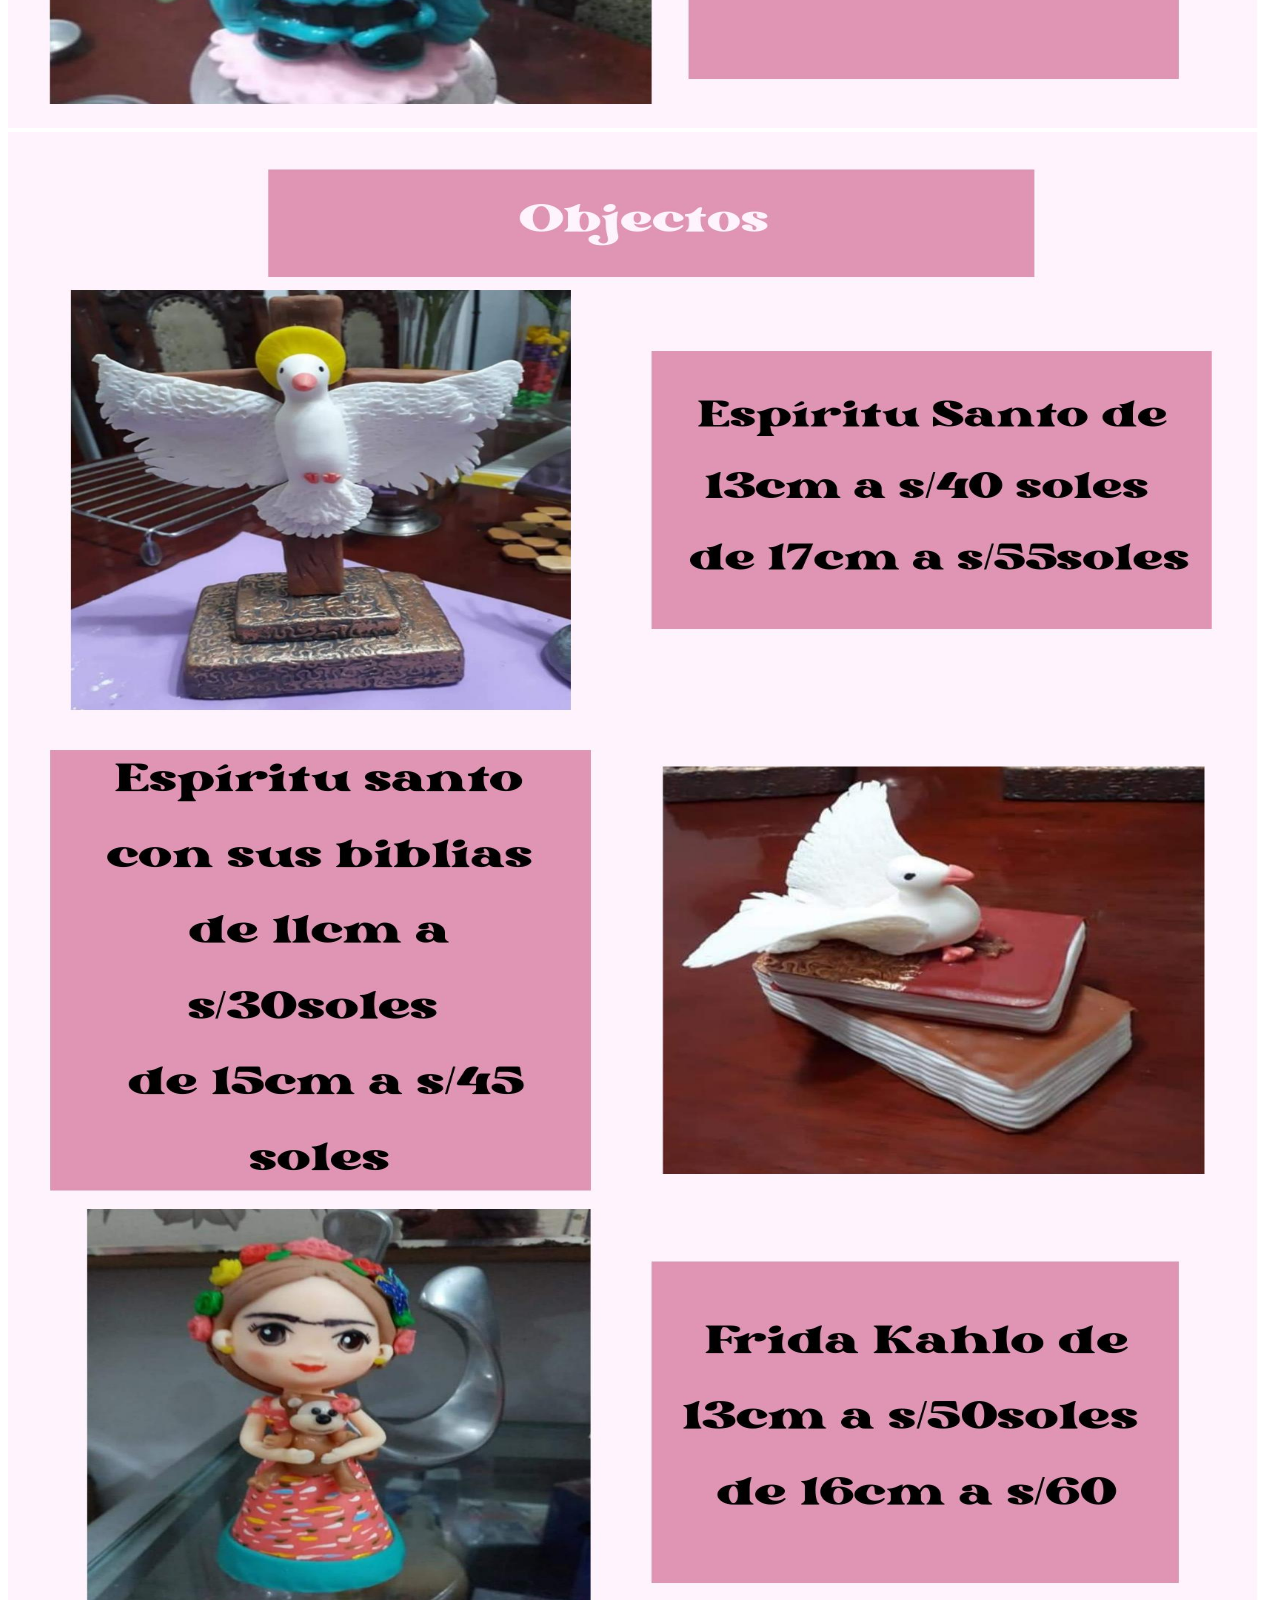
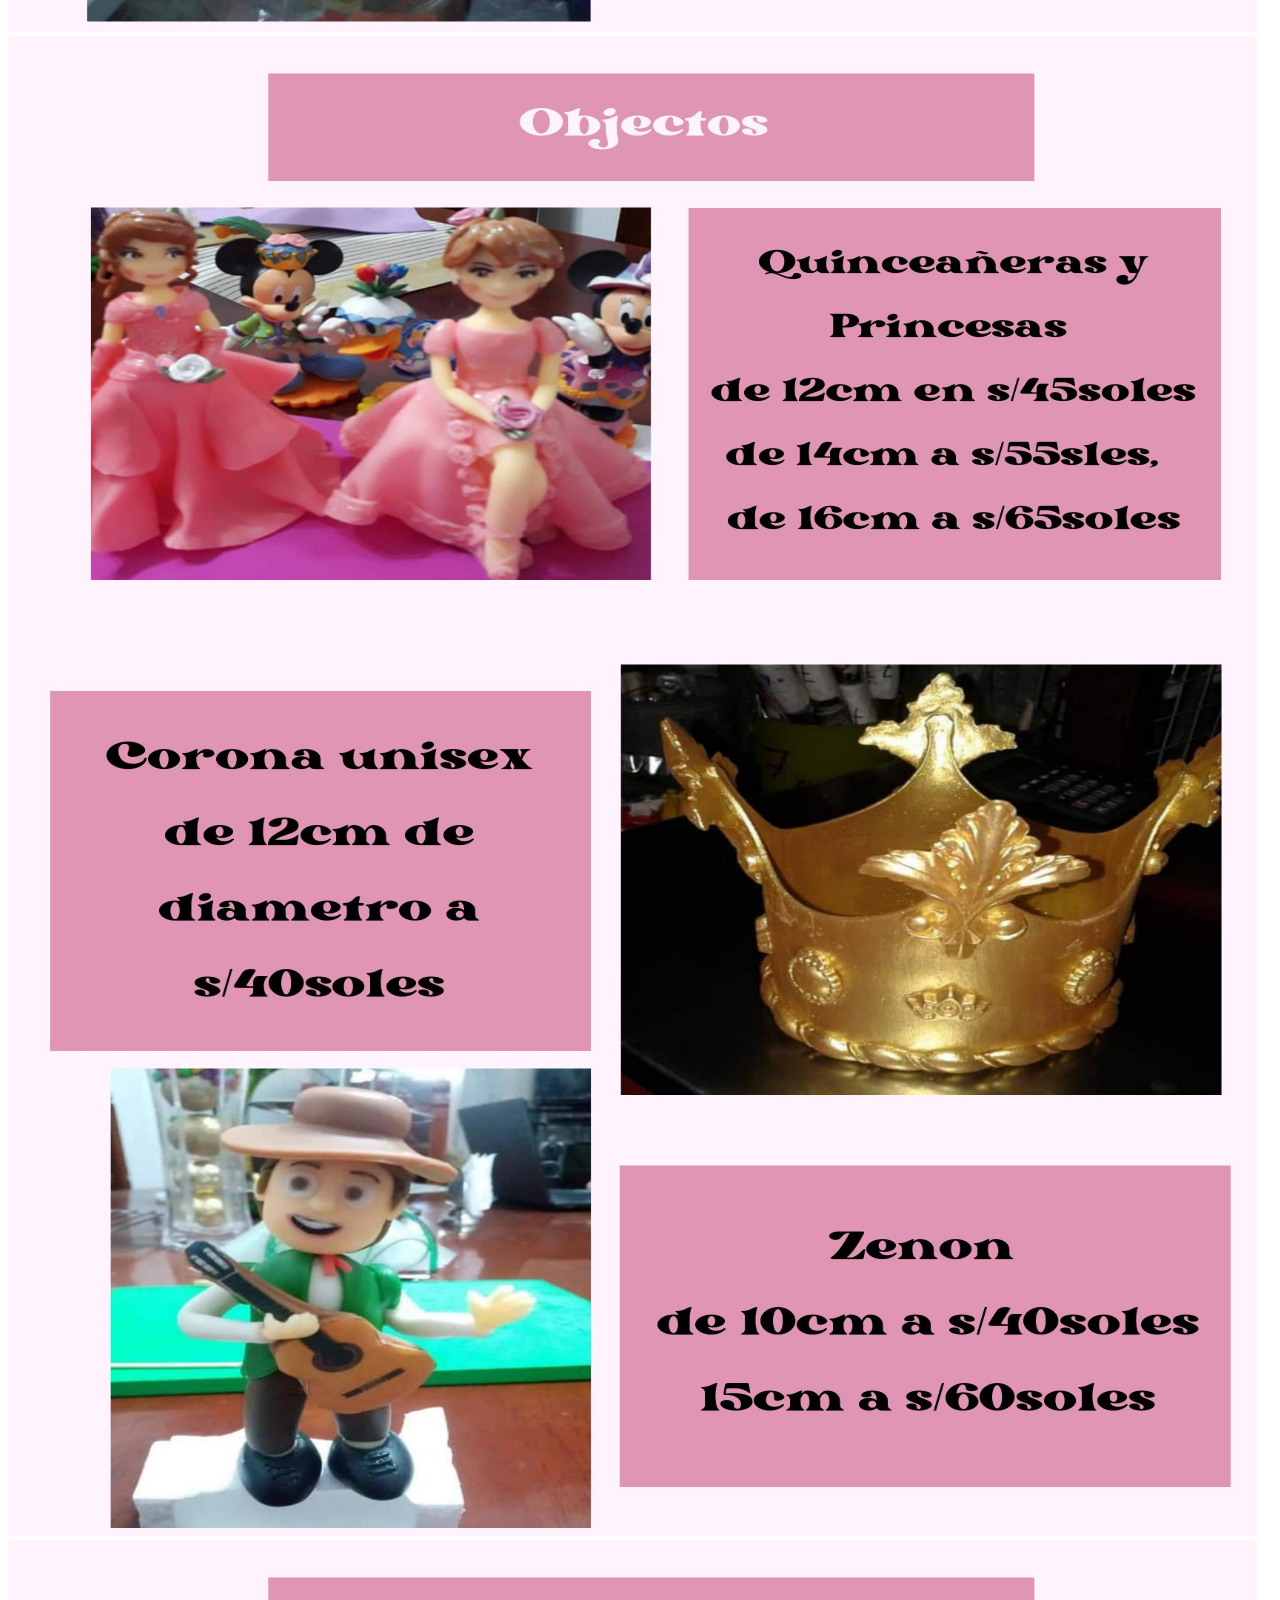
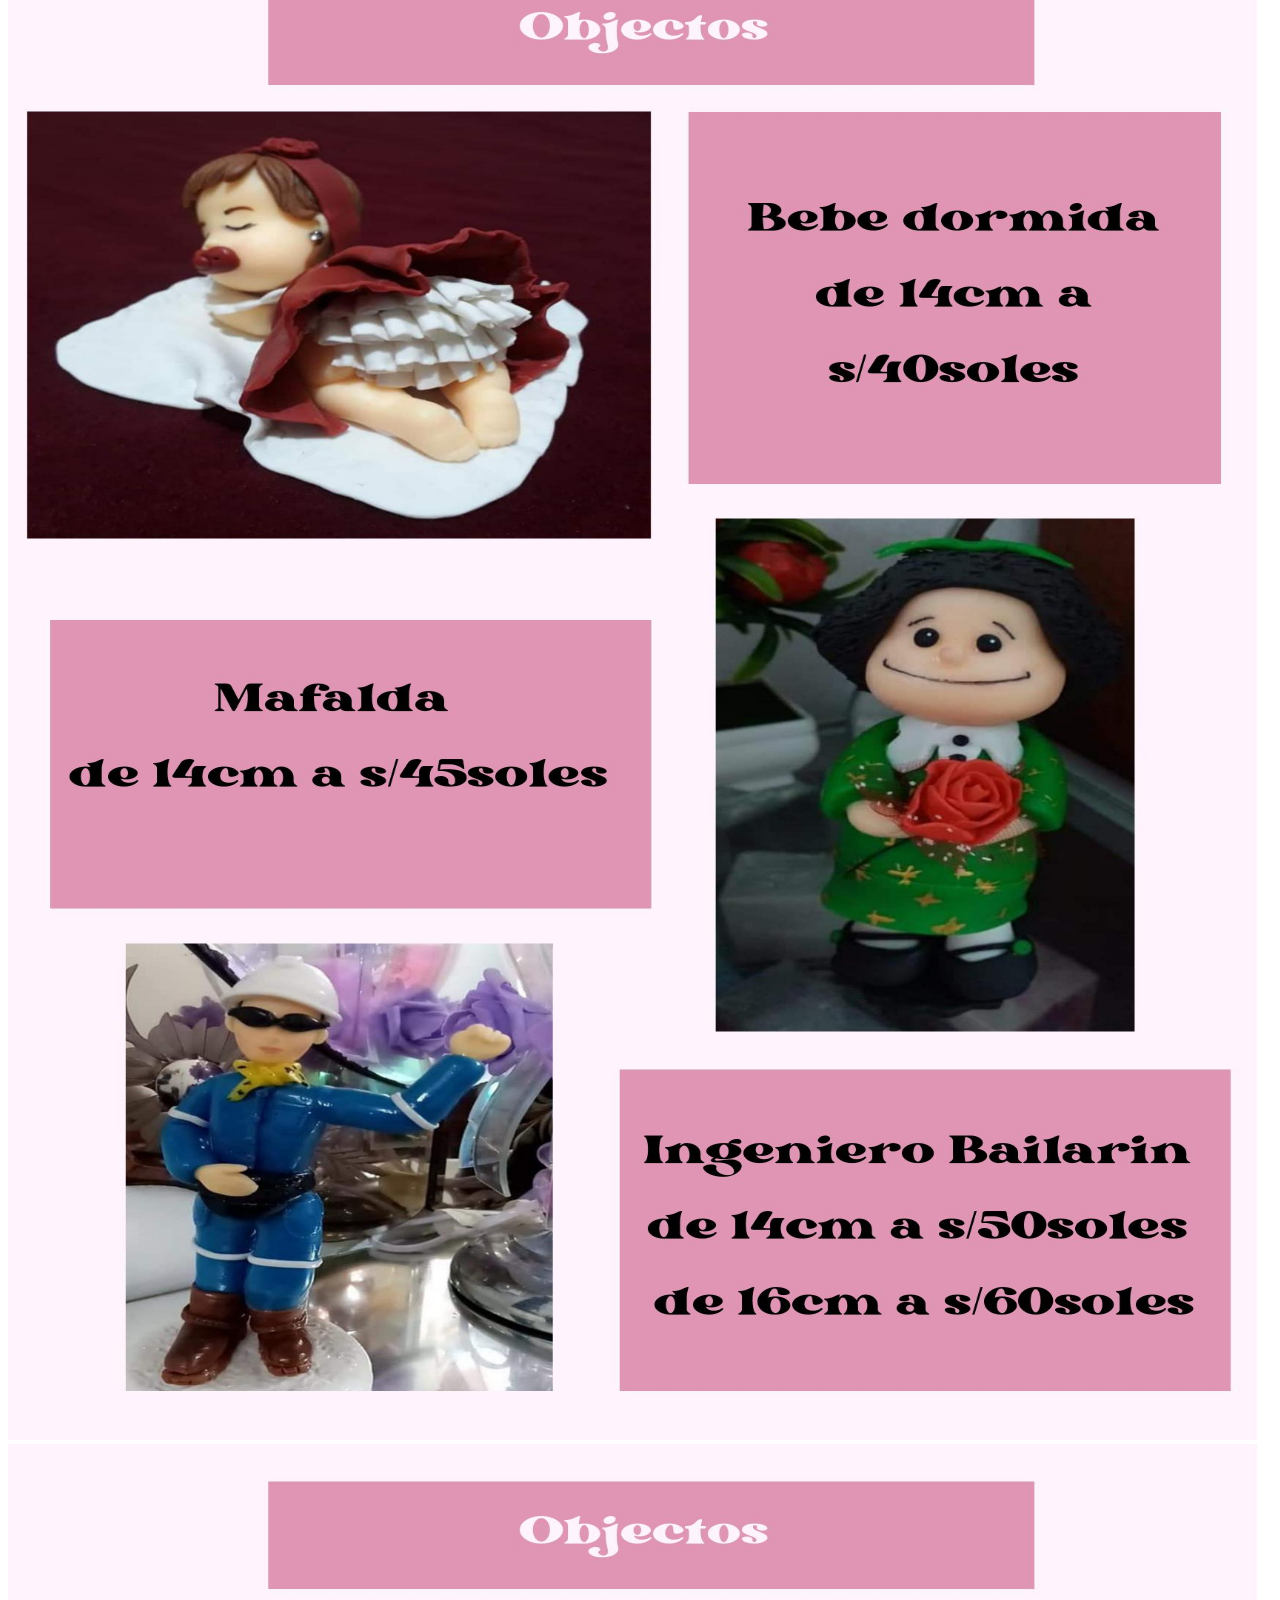
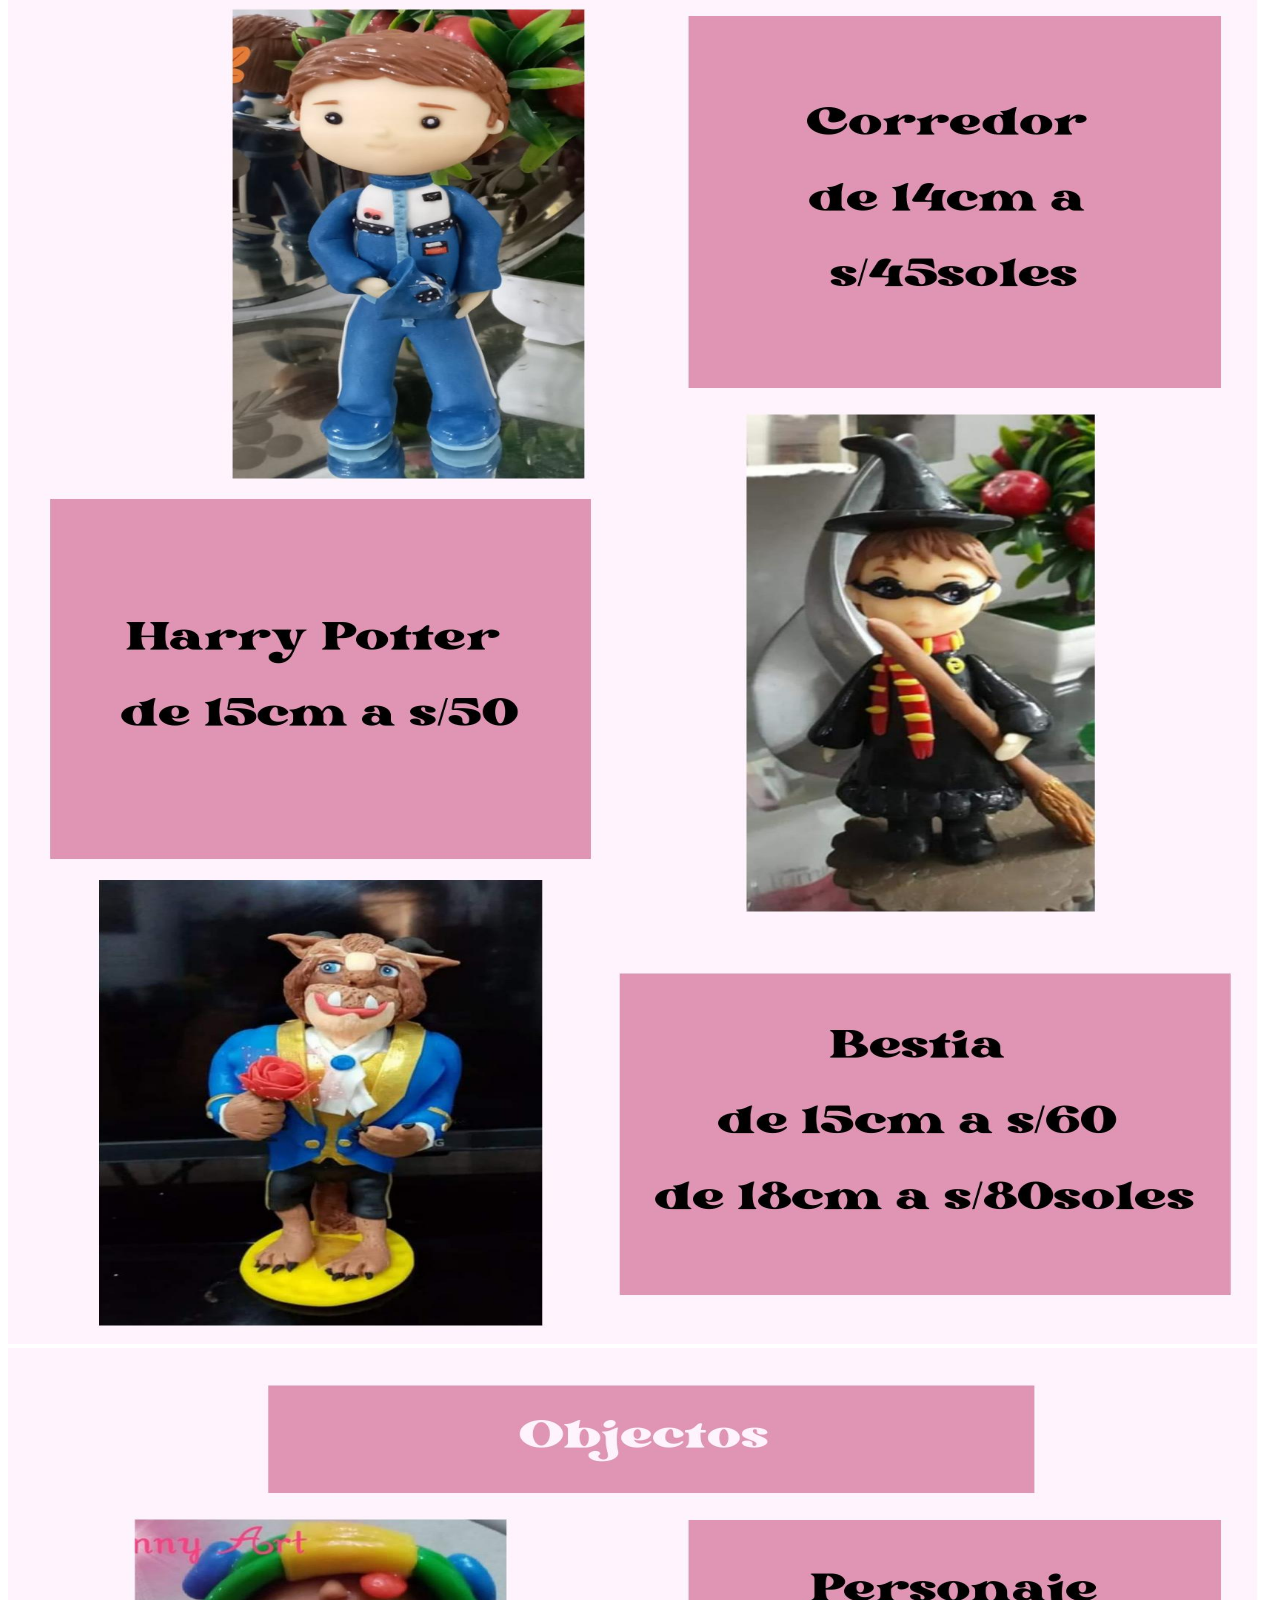
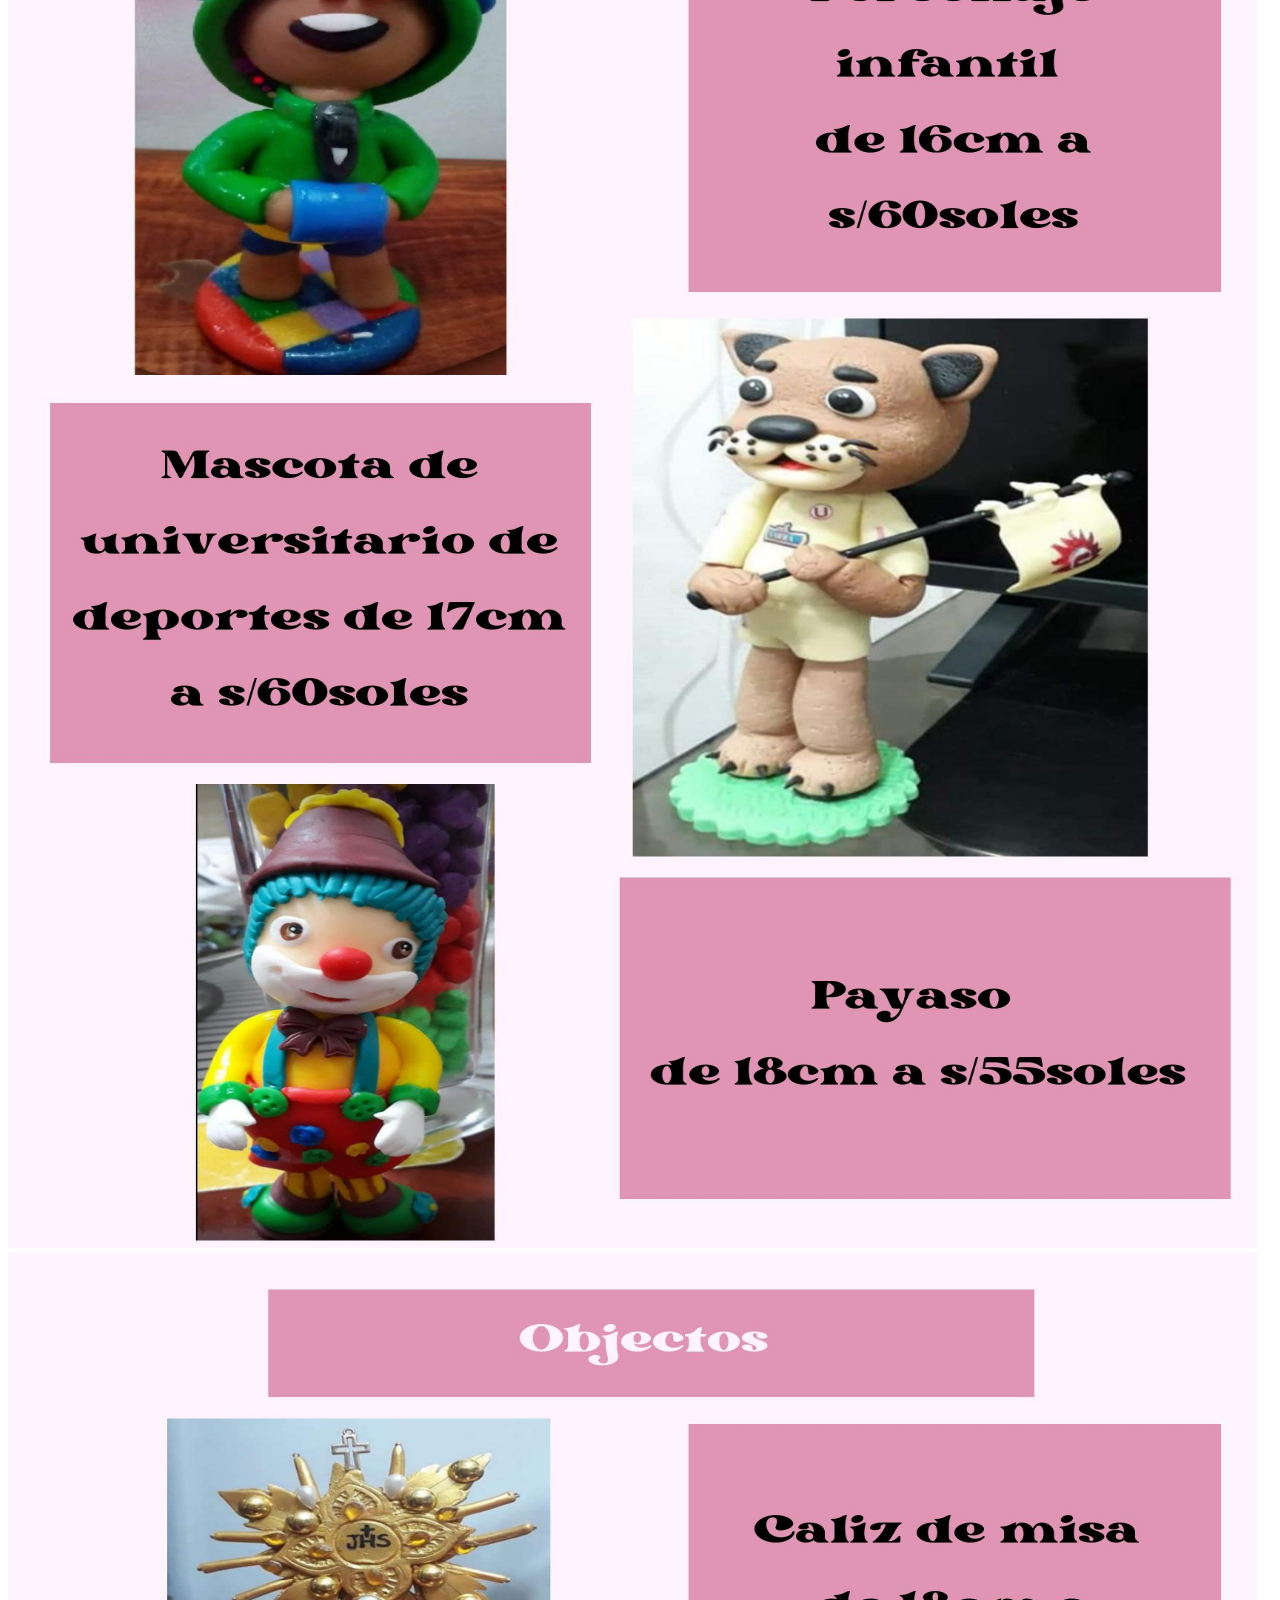
==== commit cc7345fe: "Update ChannyArt.html" ====
--- a/ChannyArt.html
+++ b/ChannyArt.html
@@ -5,7 +5,7 @@
     <title>Channy Art</title>
 </head>
 <body>
-    <img src="/Capture.jfif" alt="Catalog" style="width:1250px;height:600px;">
+    <img src="/1.jfif" alt="Catalog" style="width:1250px;height:600px;">
     <img src="/2.jfif" alt="Catalog" style="width:1250px;height:1500px;">
     <img src="/3.jfif" alt="Catalog" style="width:1250px;height:1500px;">
     <img src="/4.jfif" alt="Catalog" style="width:1250px;height:1500px;">
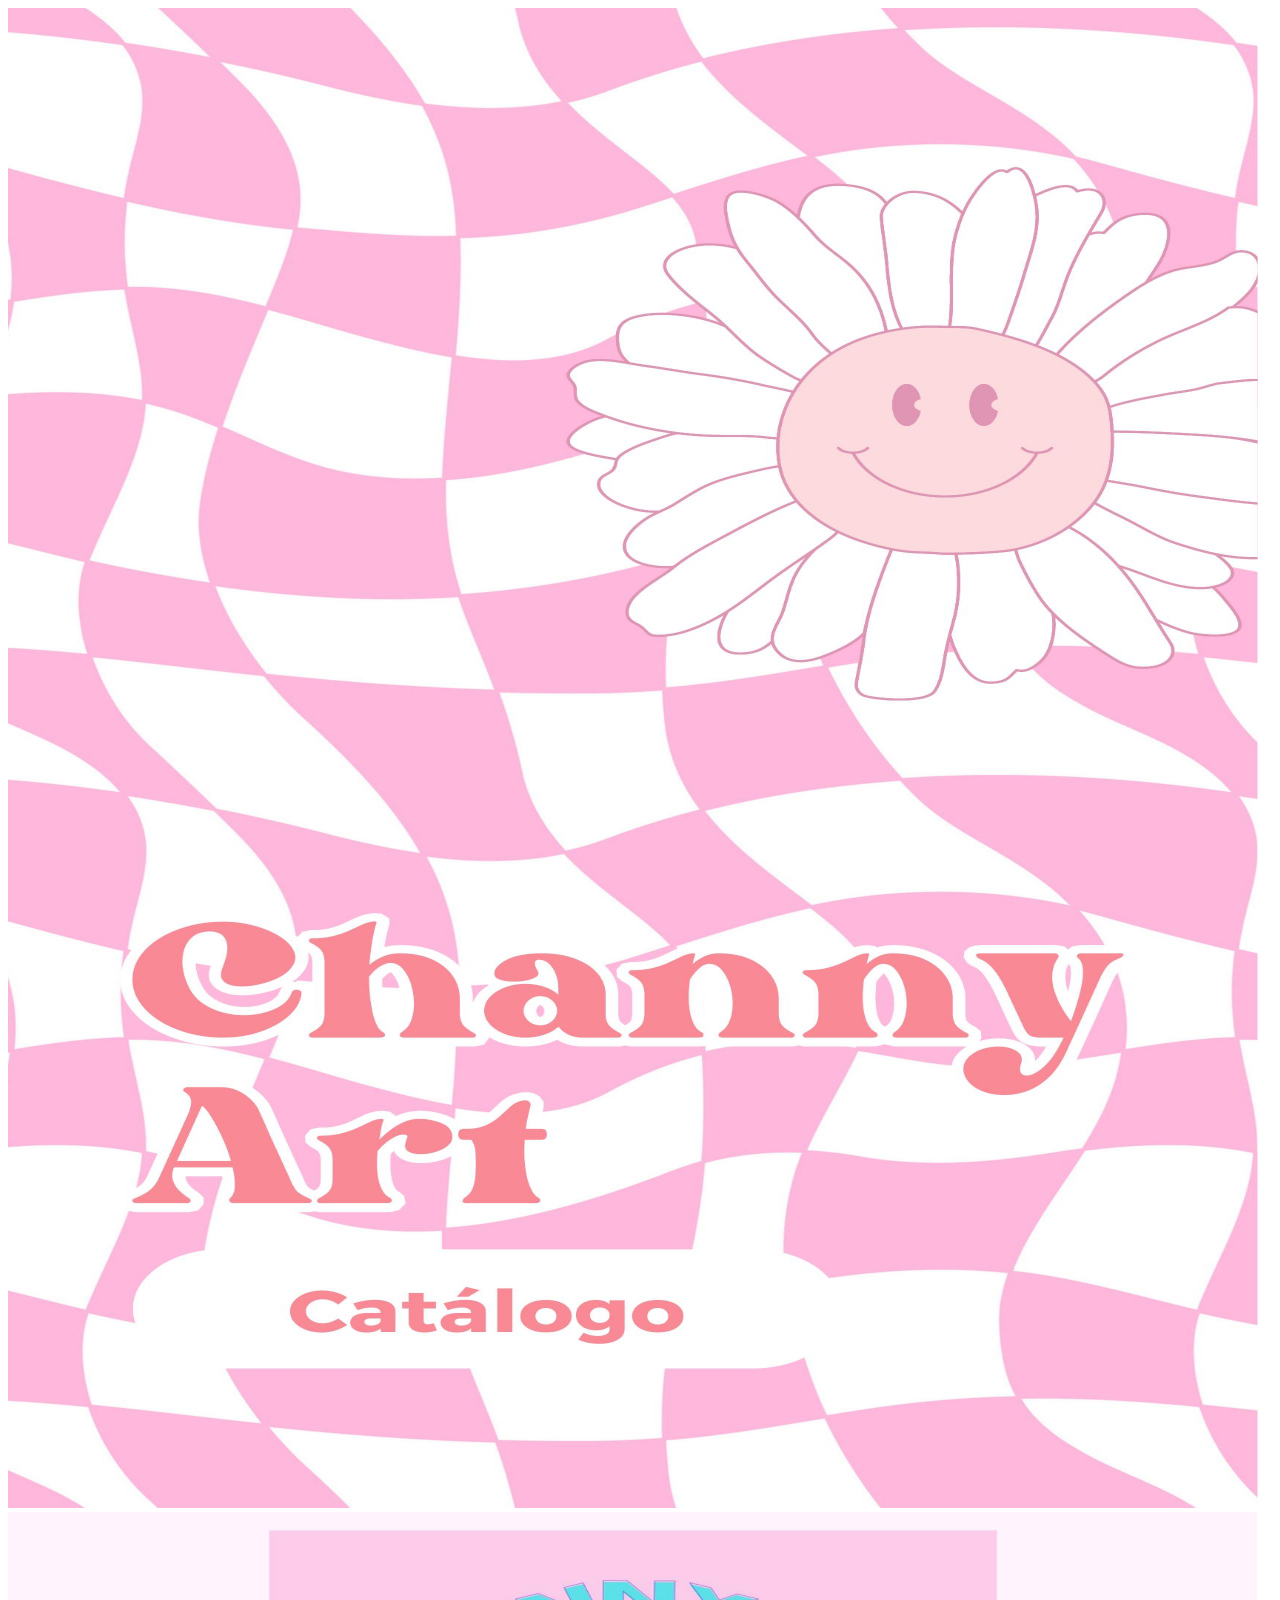
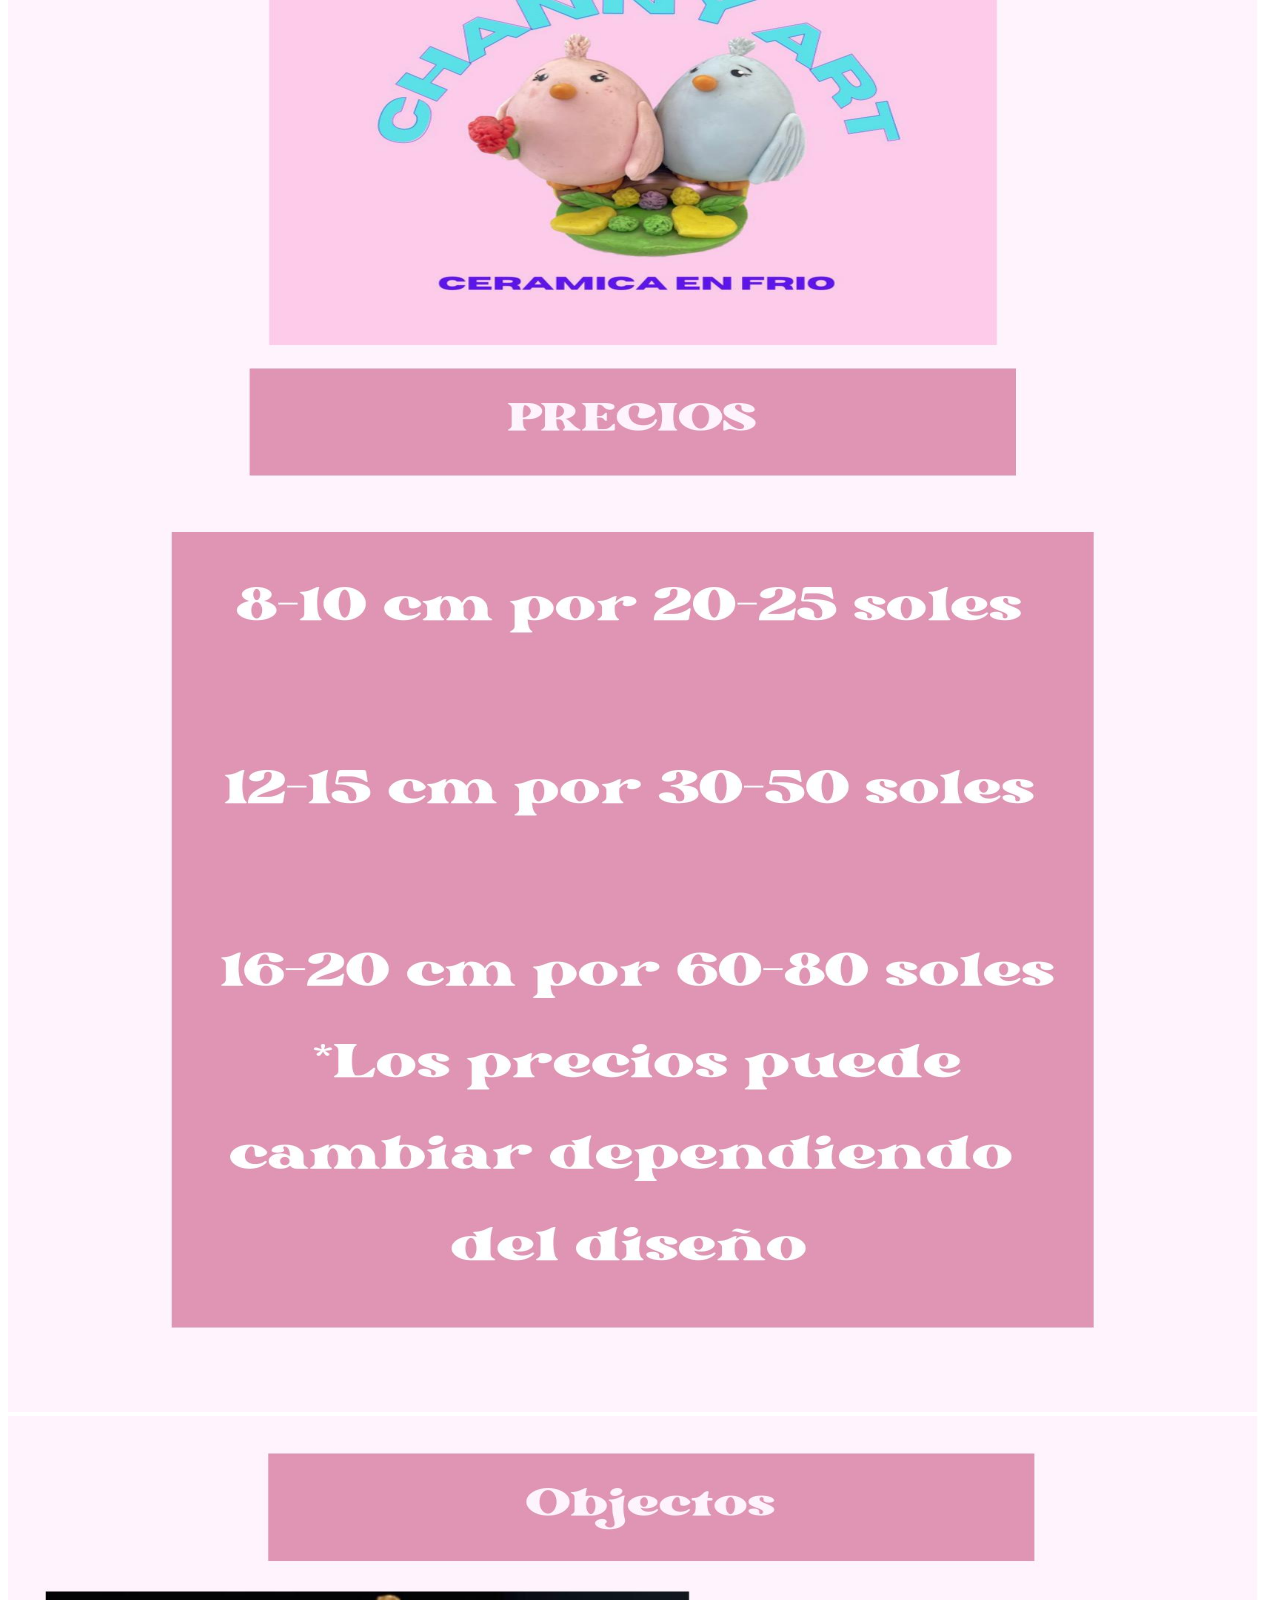
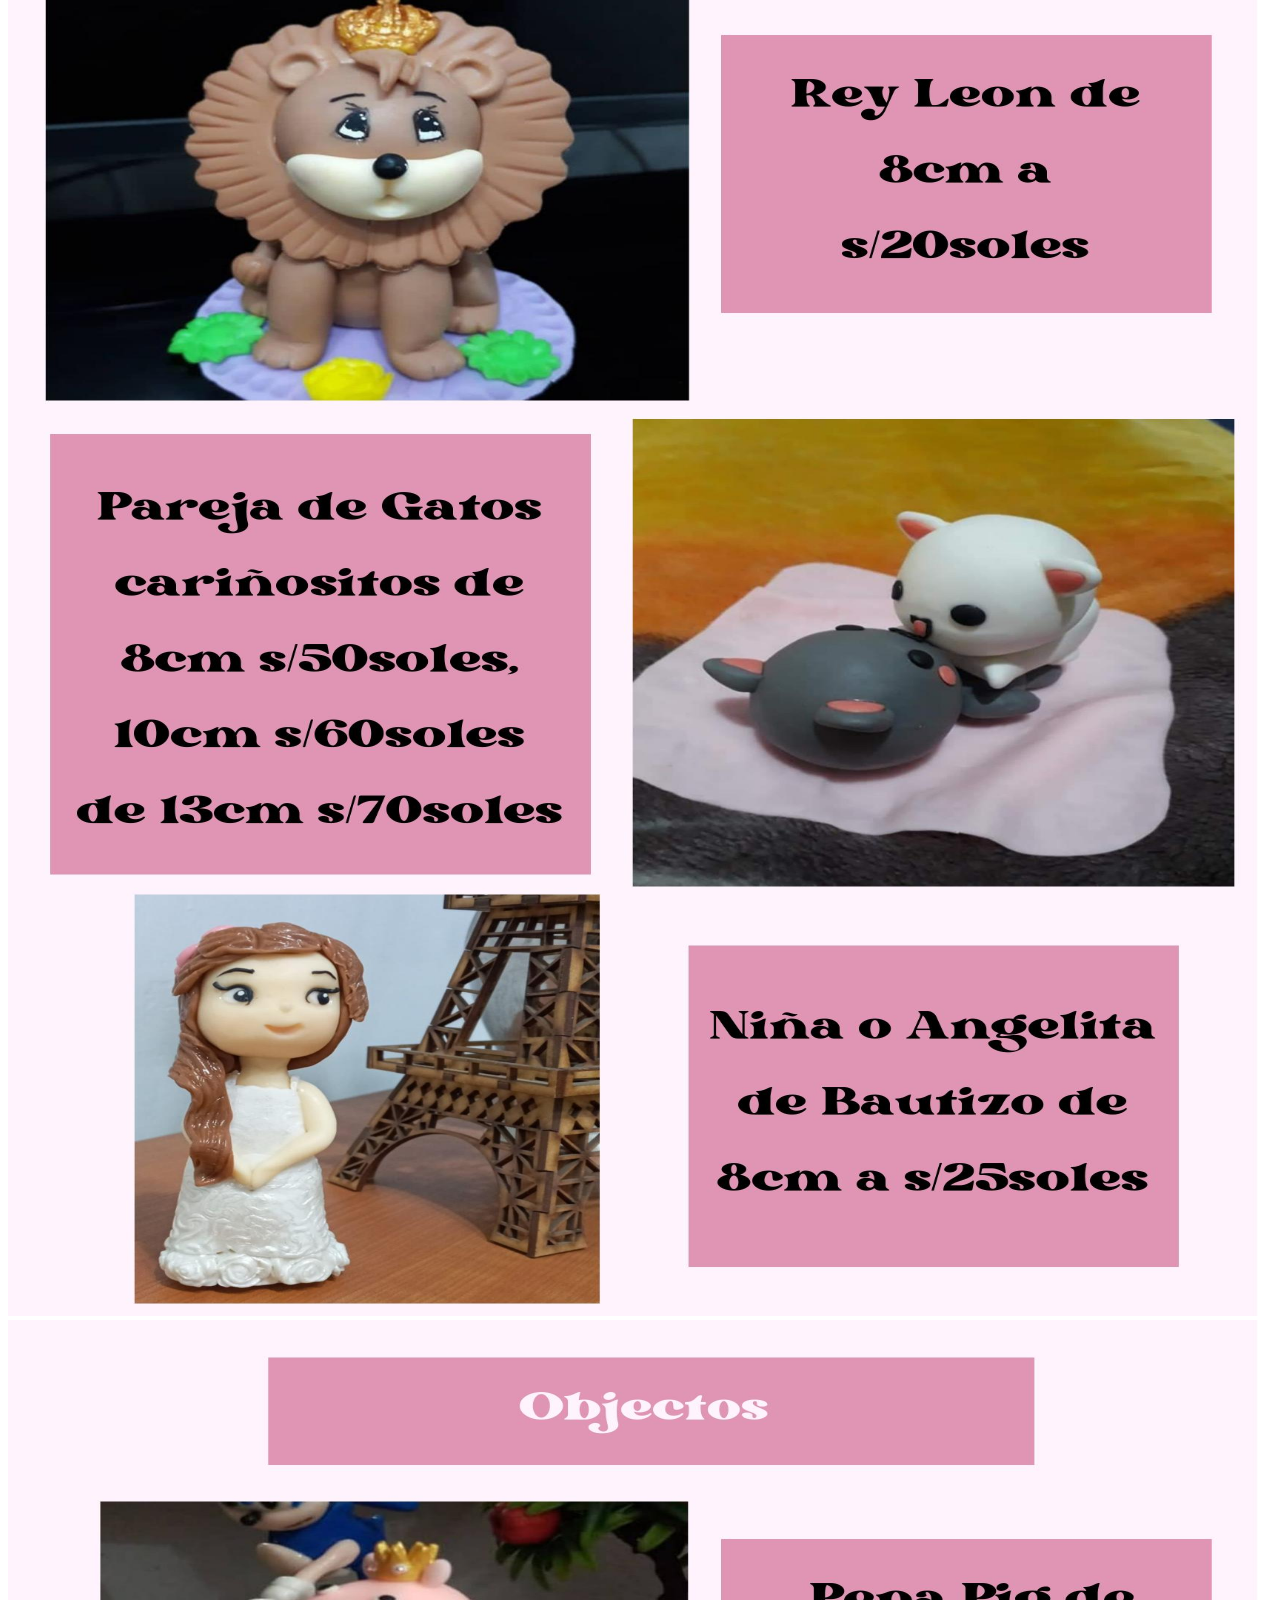
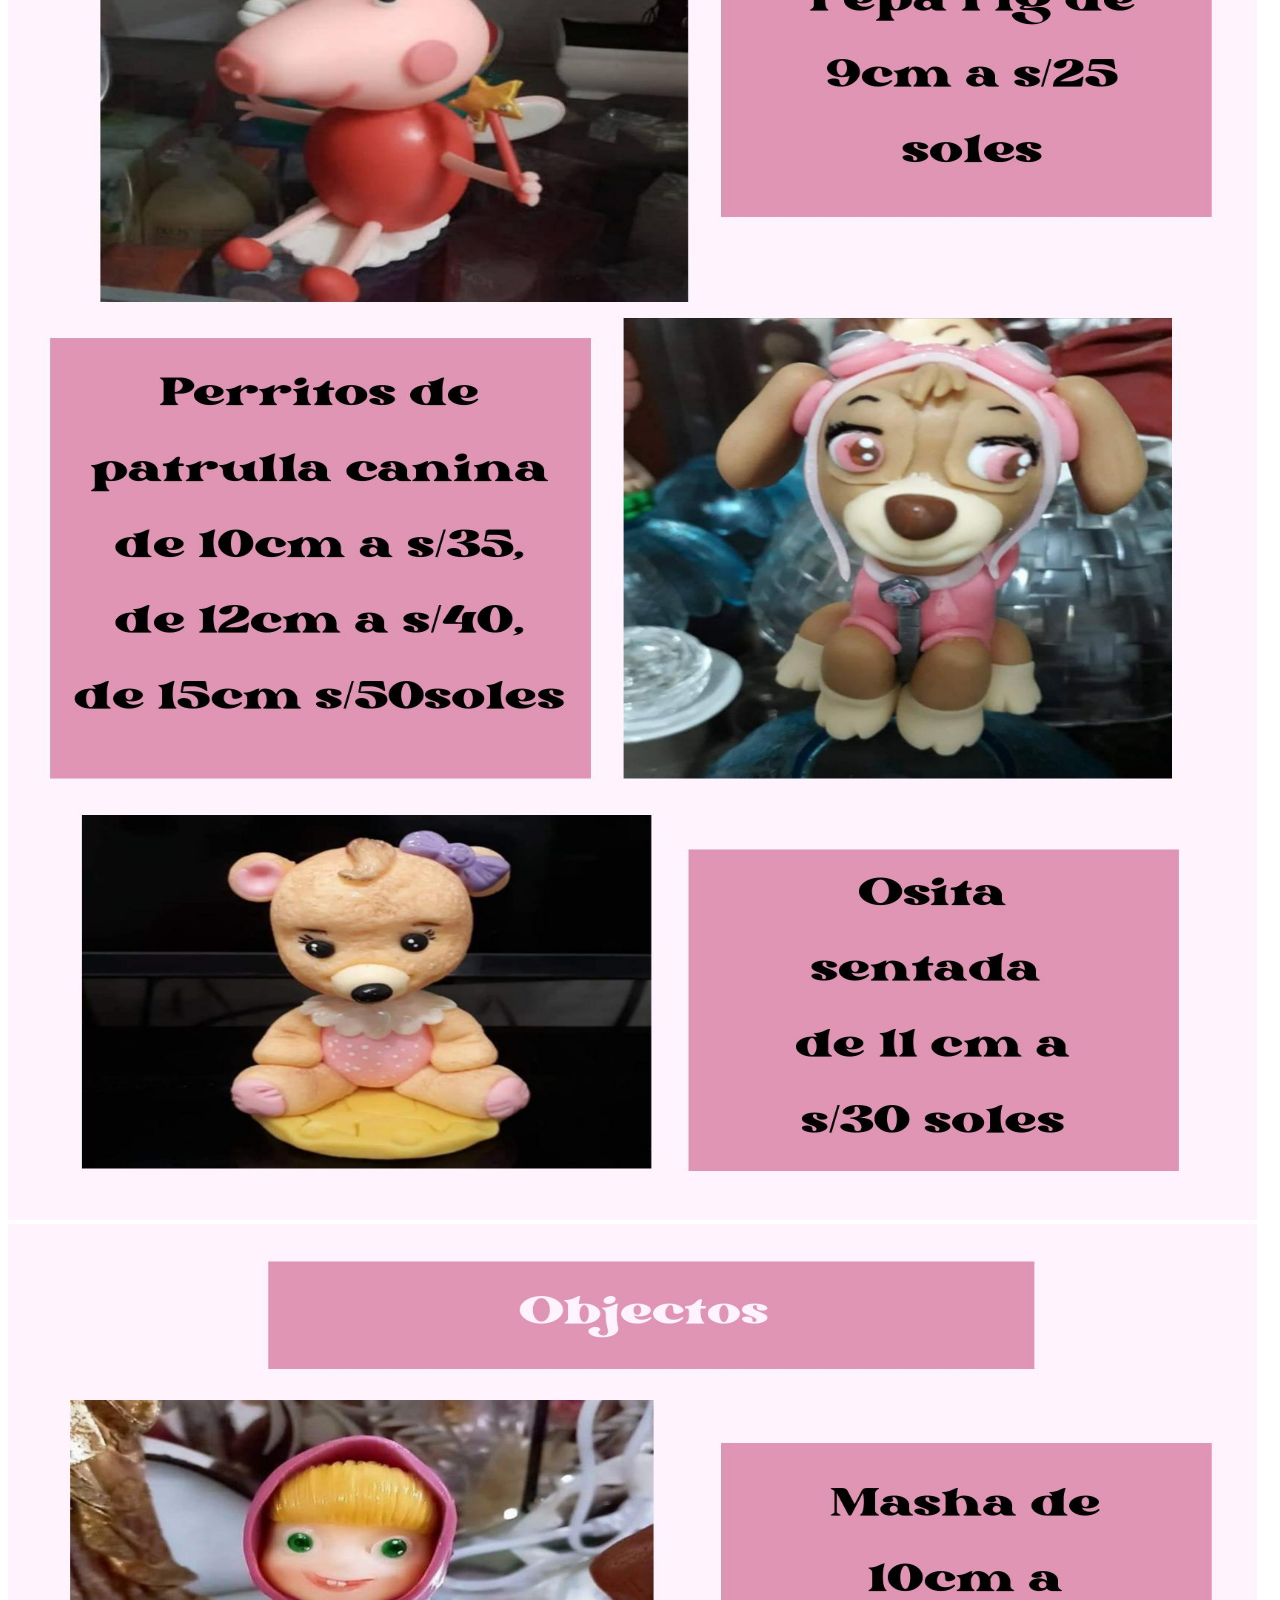
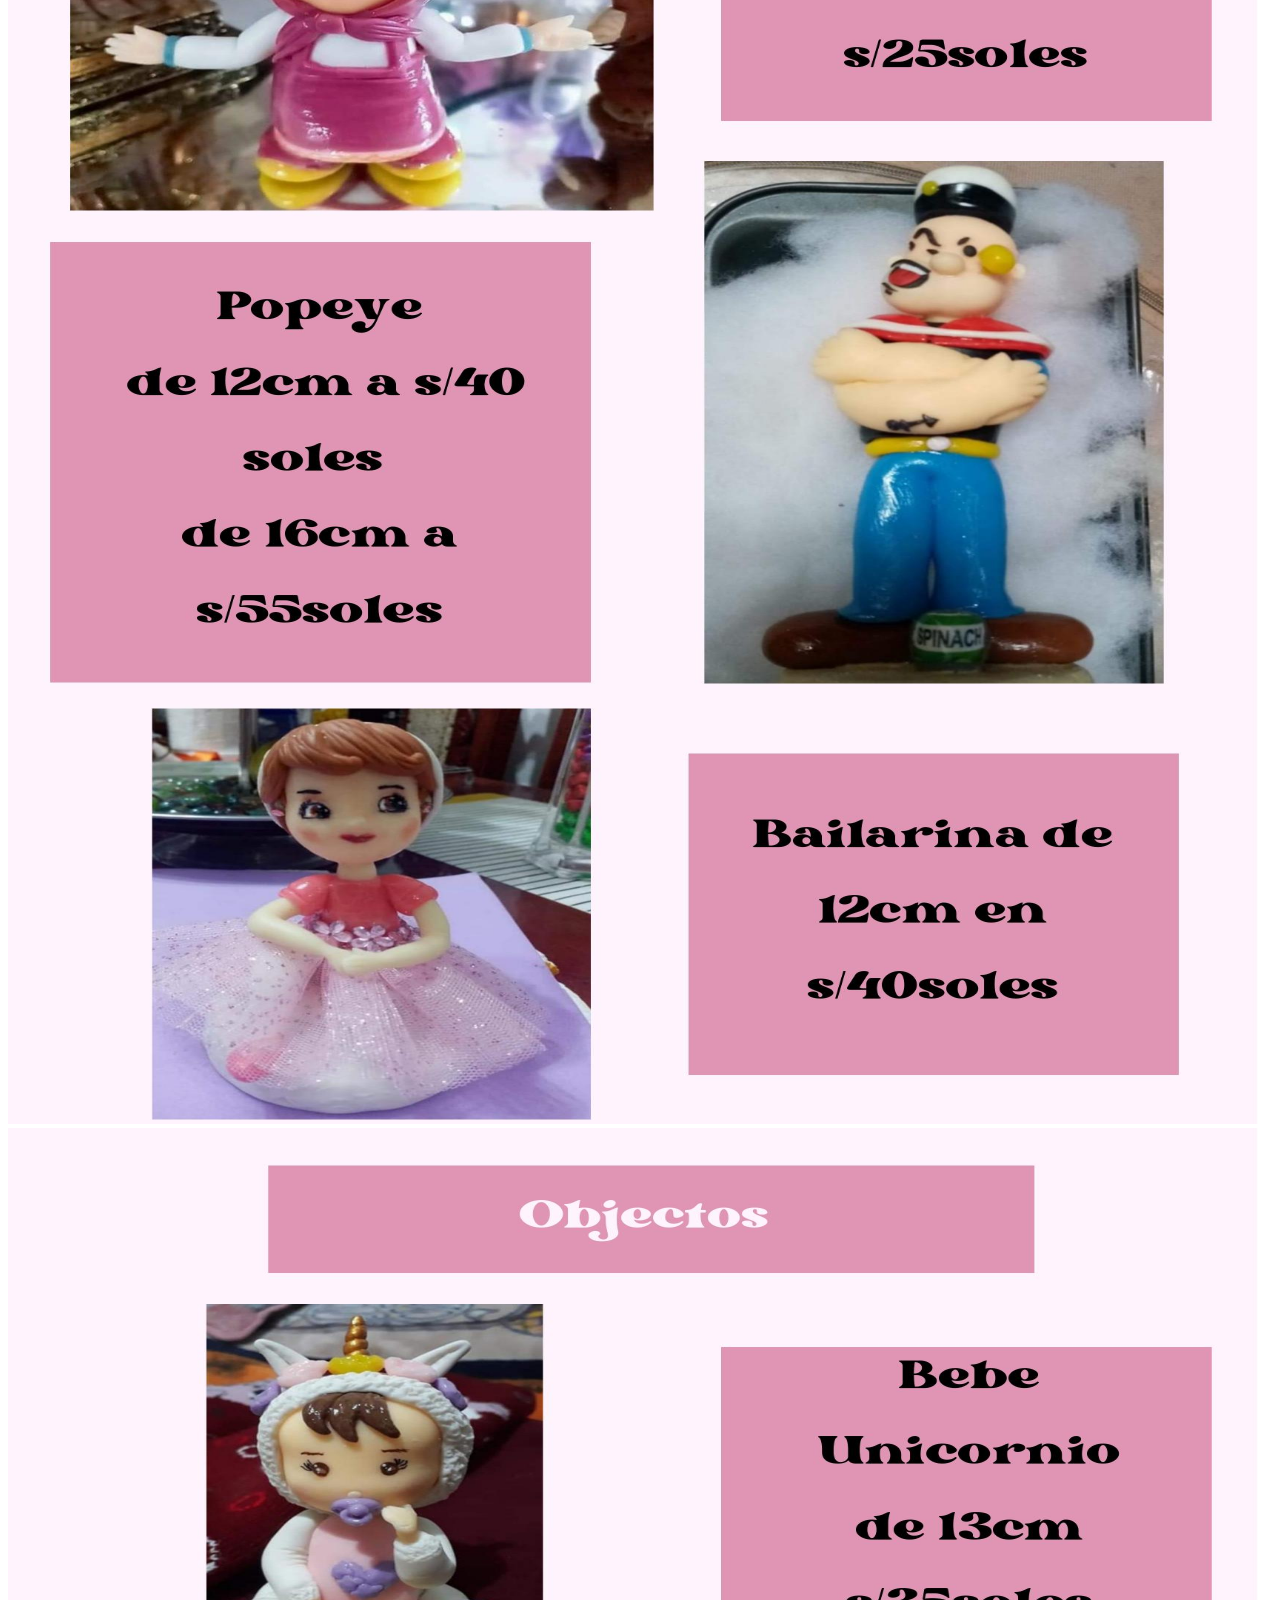
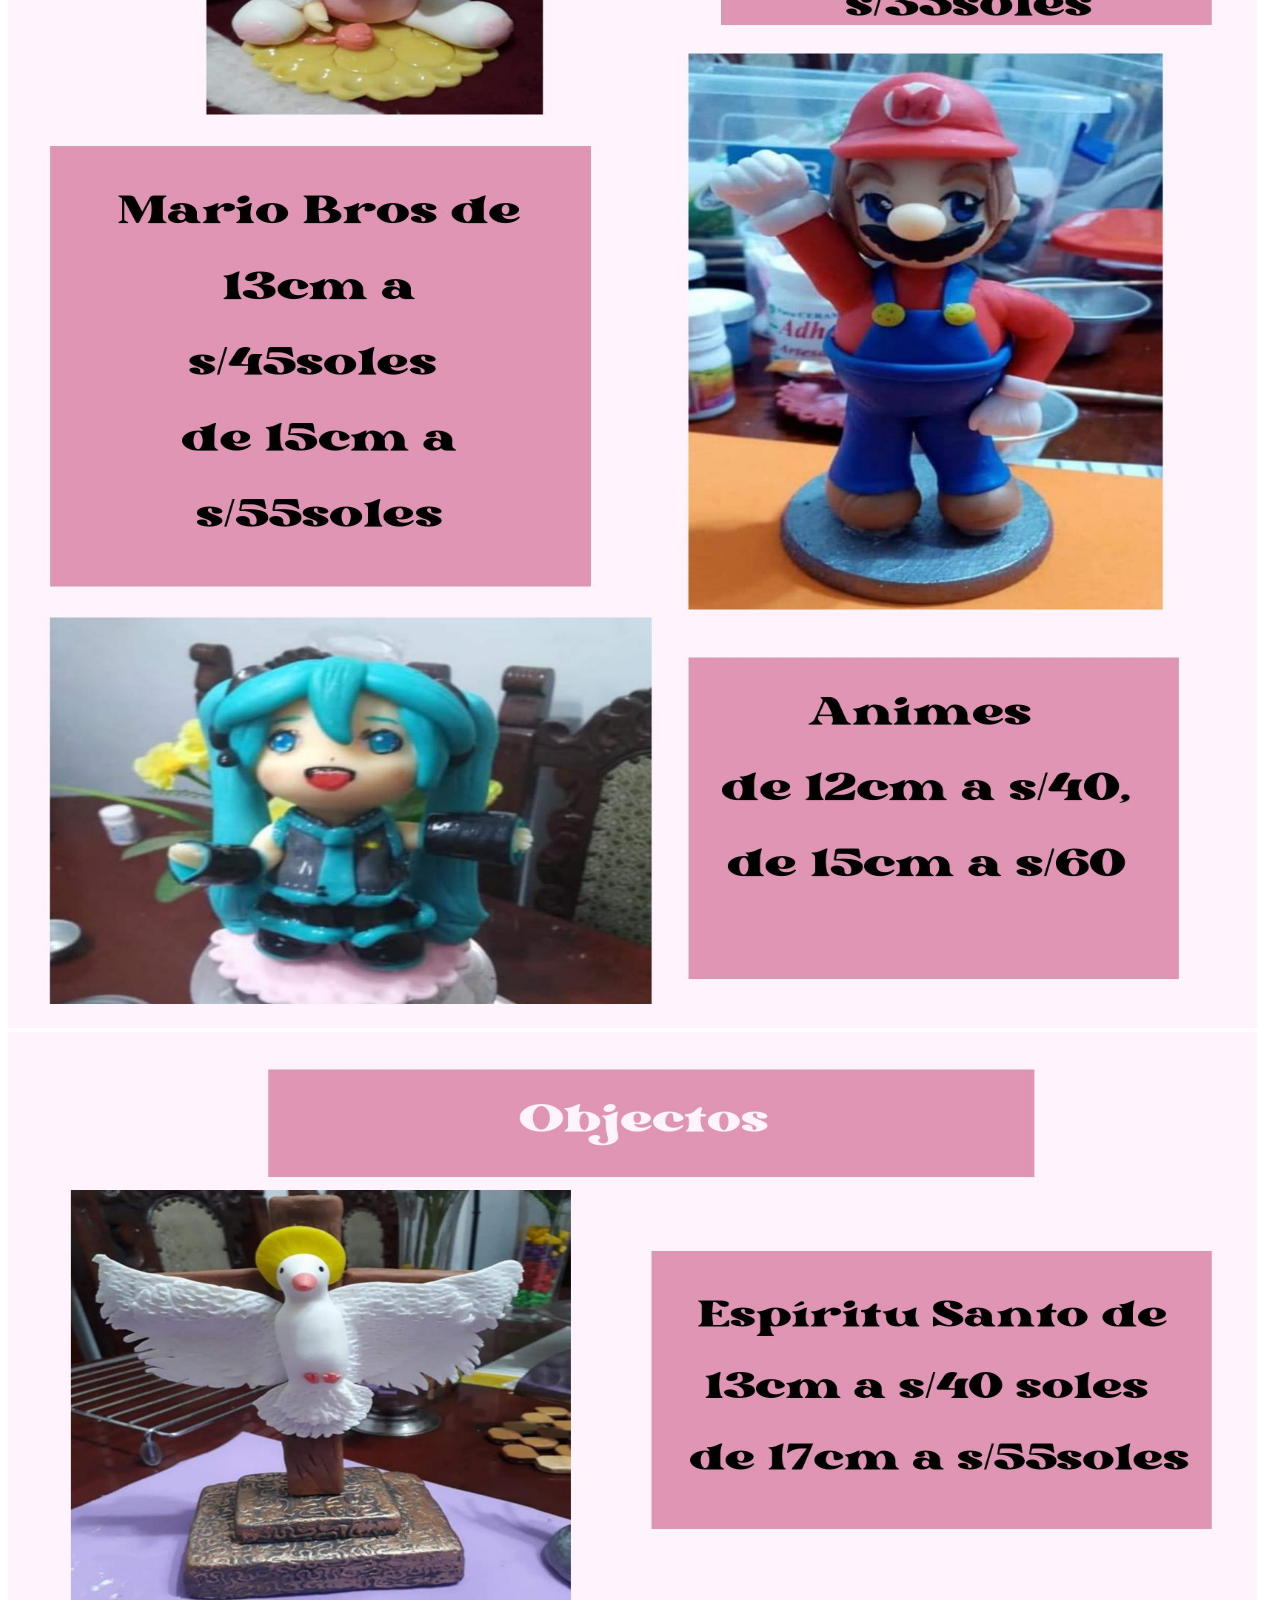
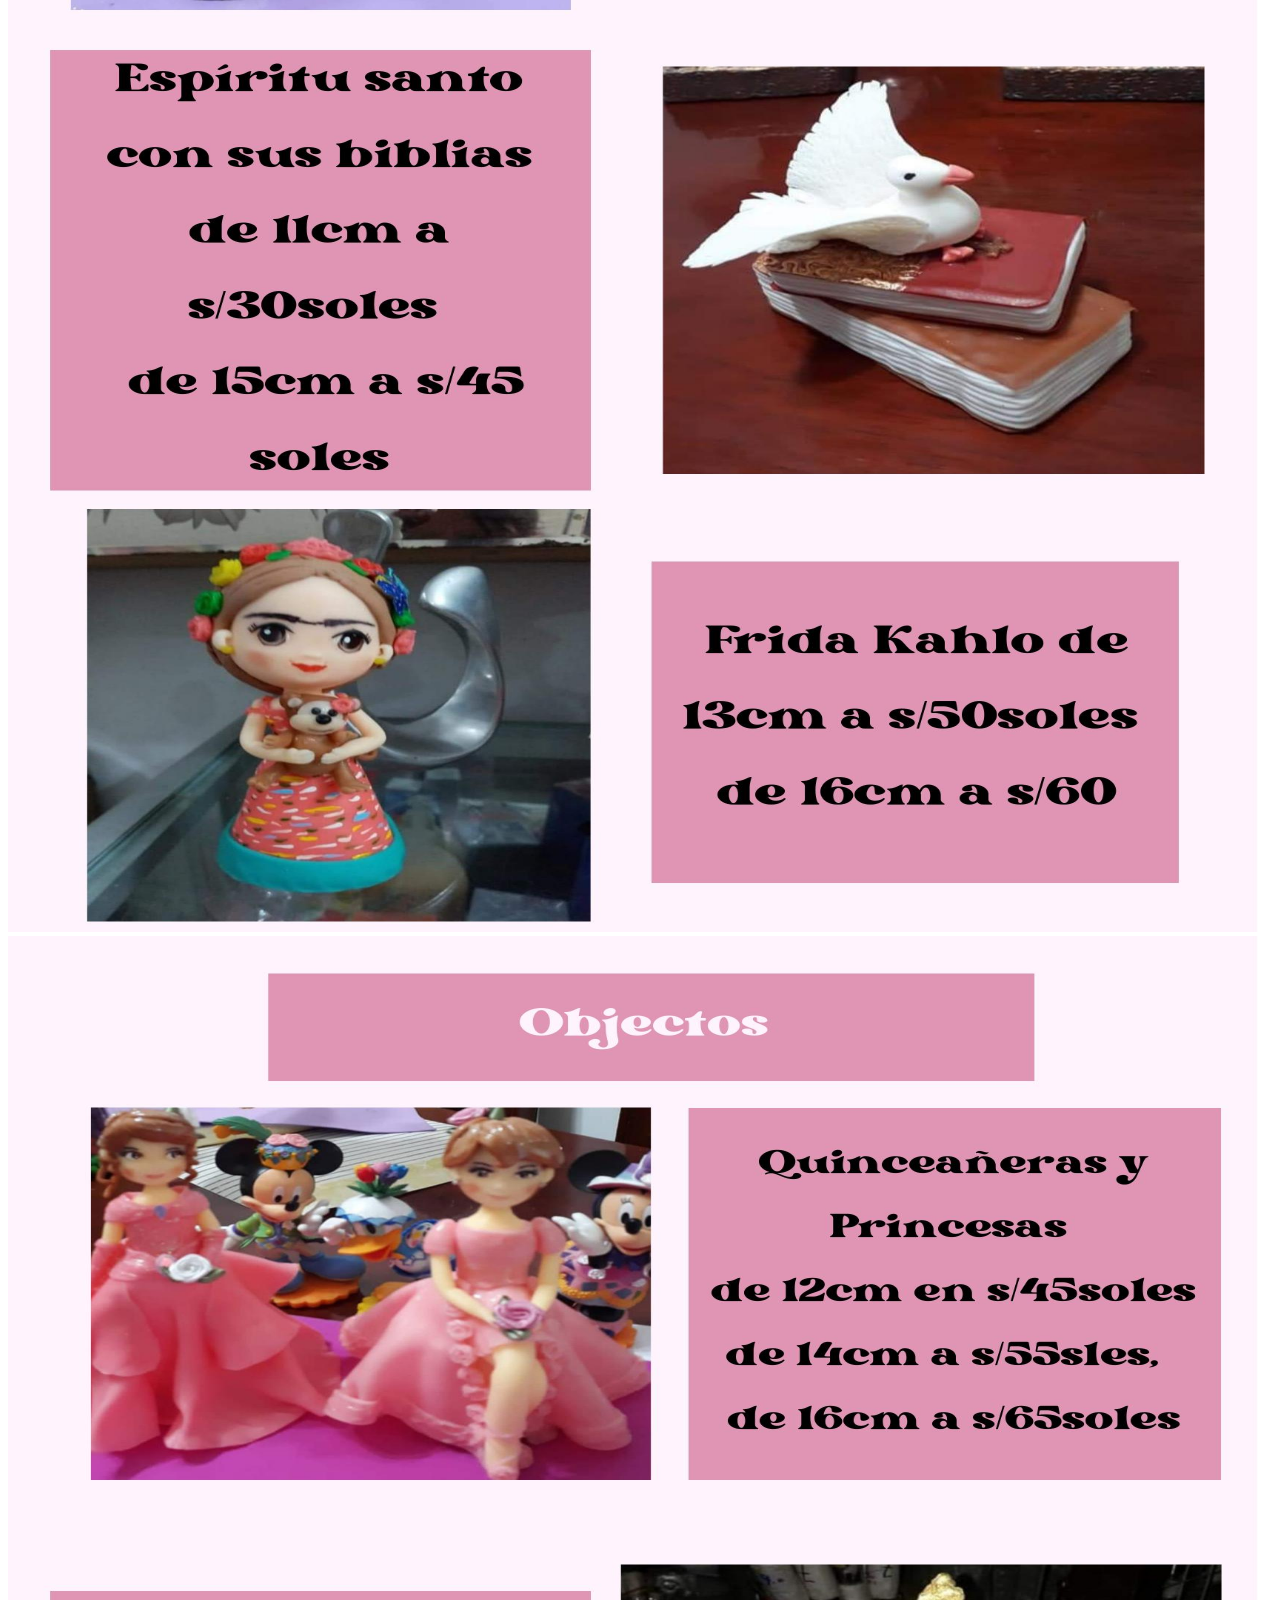
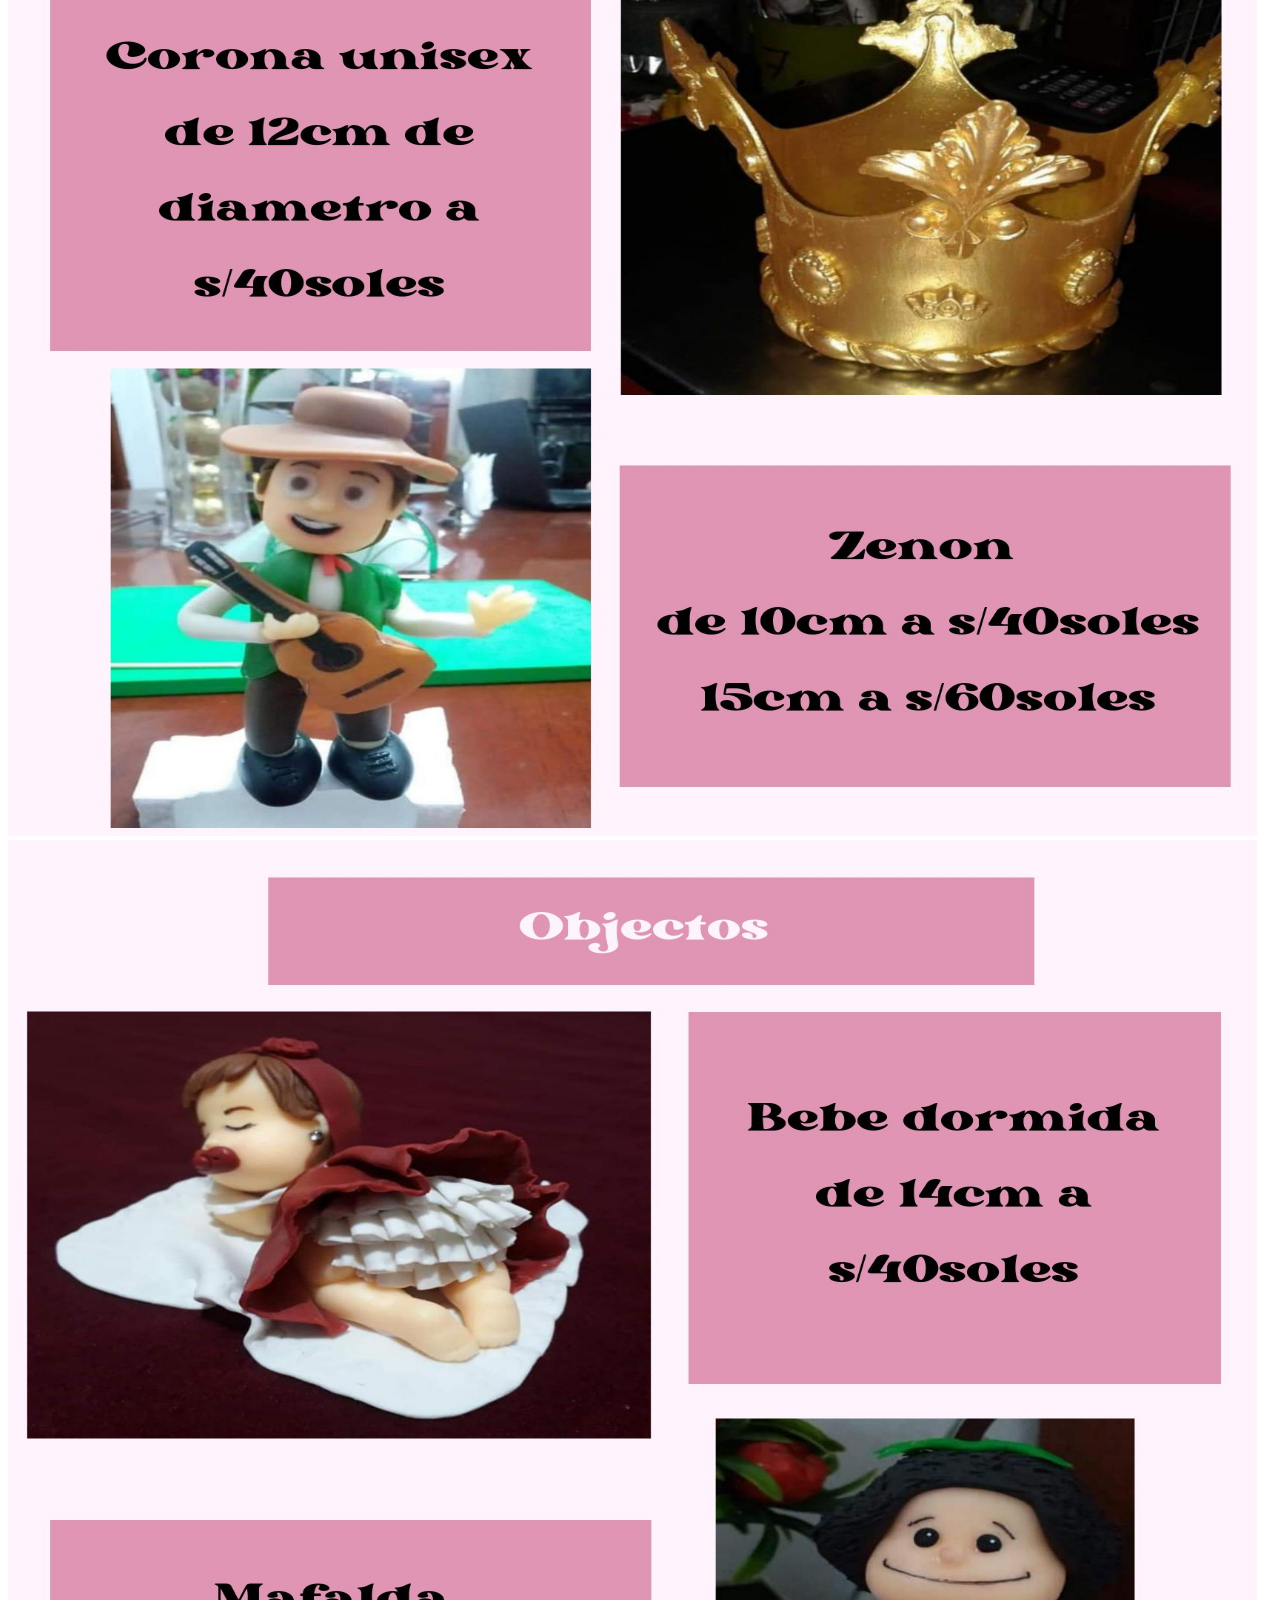
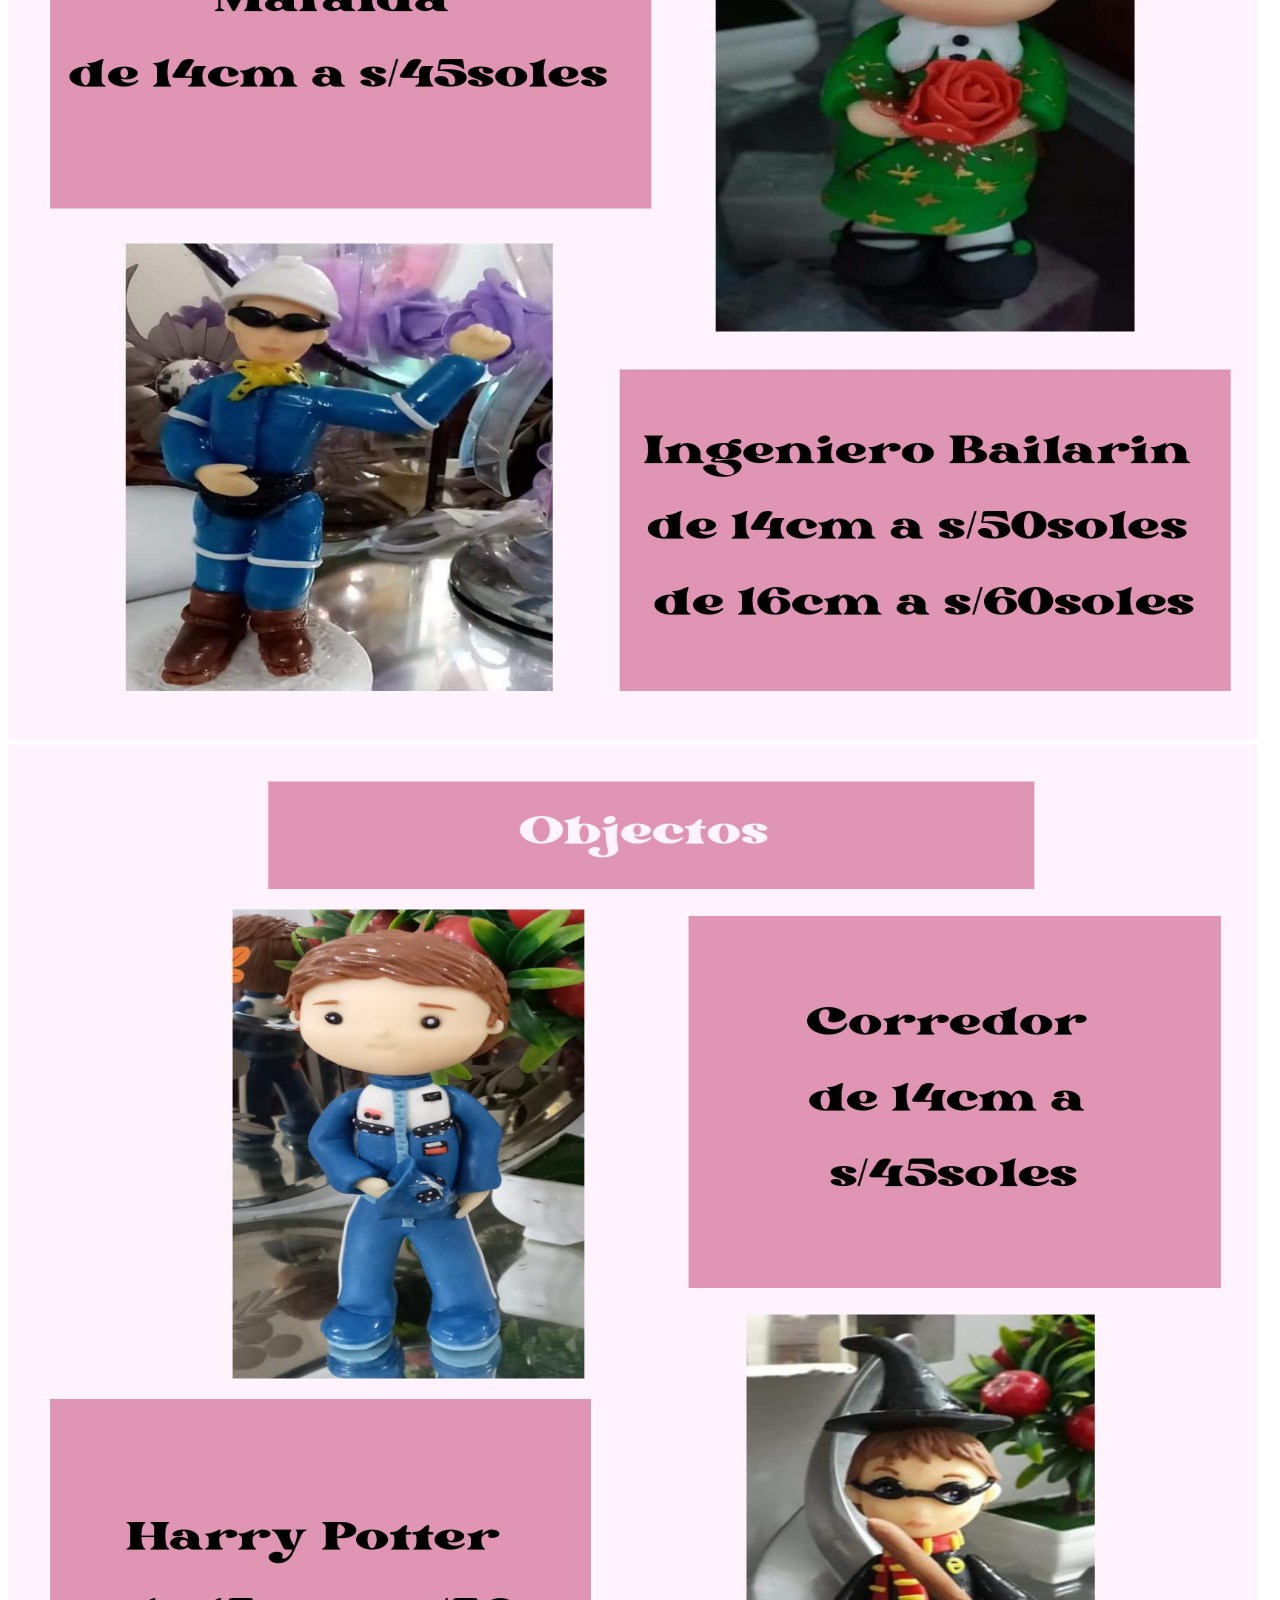
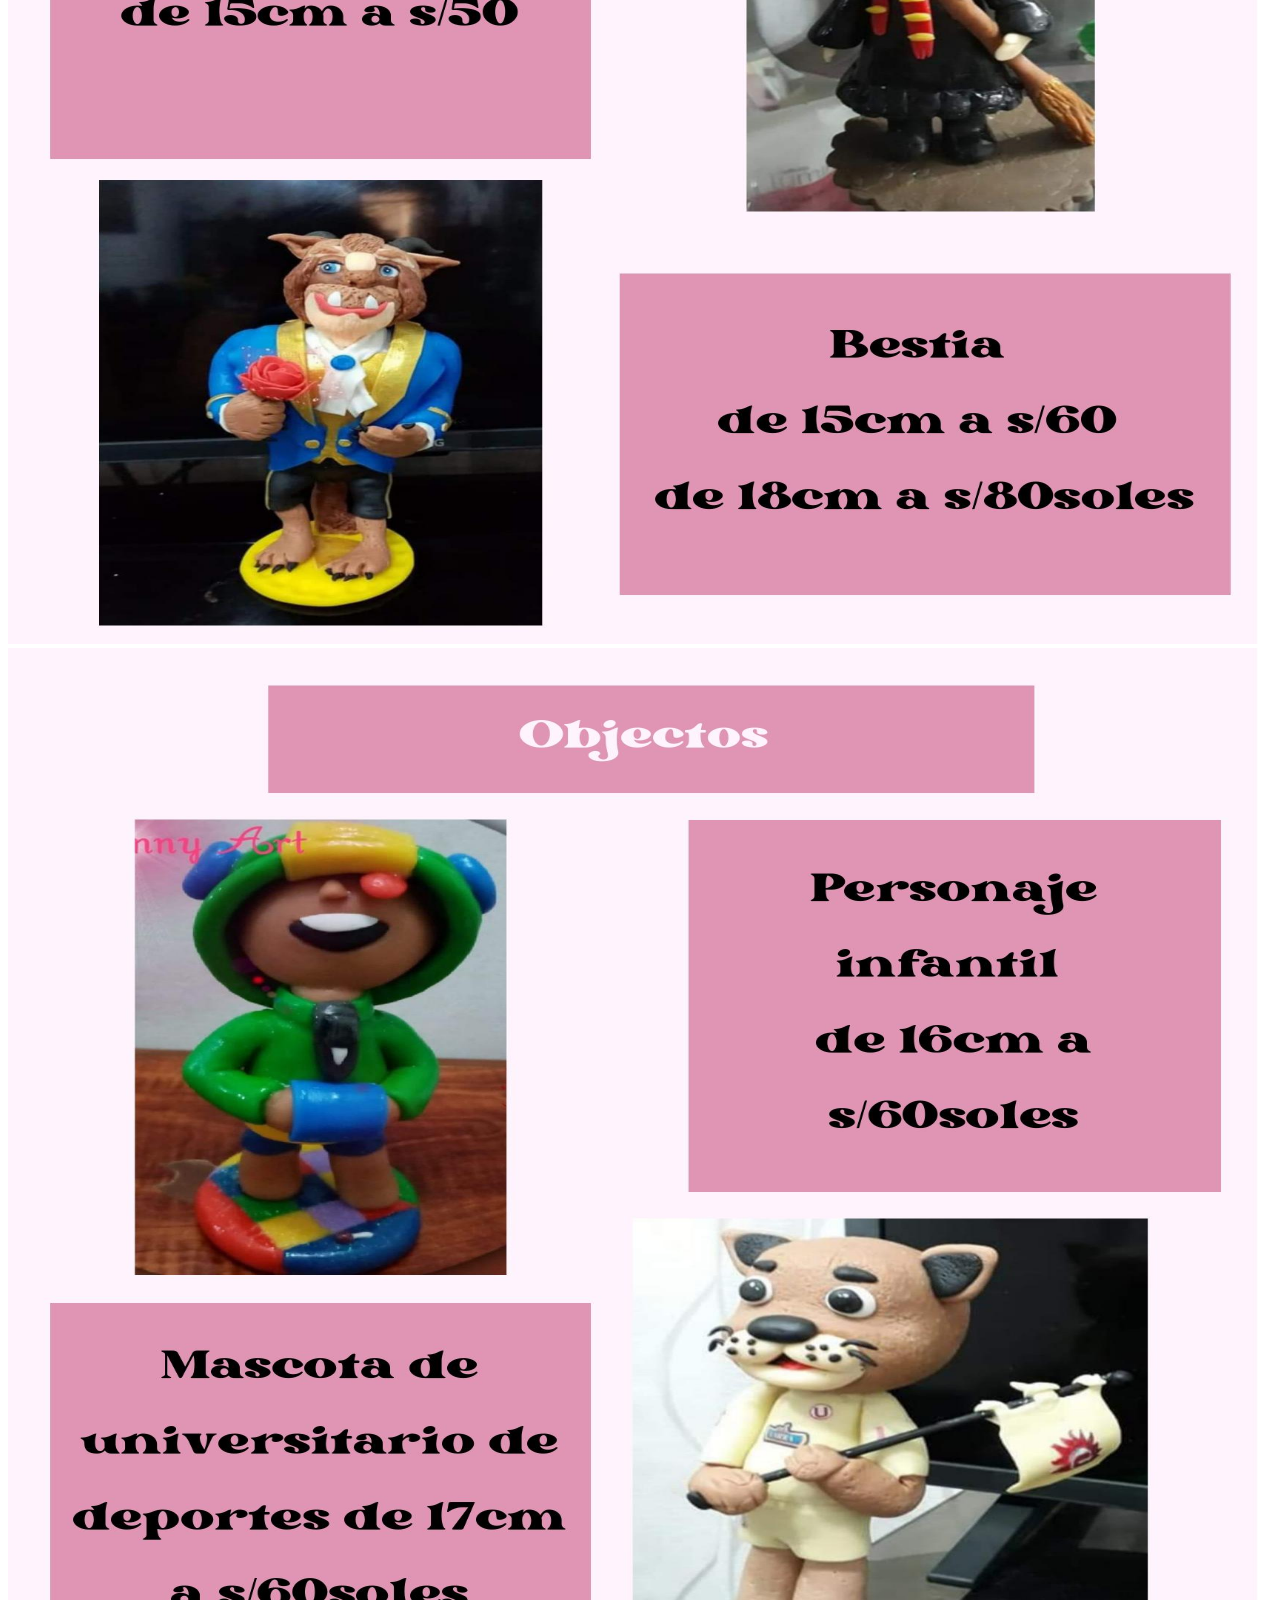
==== commit 4f901917: "Update ChannyArt.html" ====
--- a/ChannyArt.html
+++ b/ChannyArt.html
@@ -5,7 +5,7 @@
     <title>Channy Art</title>
 </head>
 <body>
-    <img src="/1.jfif" alt="Catalog" style="width:1250px;height:600px;">
+    <img src="/1.jfif" alt="Catalog" style="width:1250px;height:1500px;">
     <img src="/2.jfif" alt="Catalog" style="width:1250px;height:1500px;">
     <img src="/3.jfif" alt="Catalog" style="width:1250px;height:1500px;">
     <img src="/4.jfif" alt="Catalog" style="width:1250px;height:1500px;">
